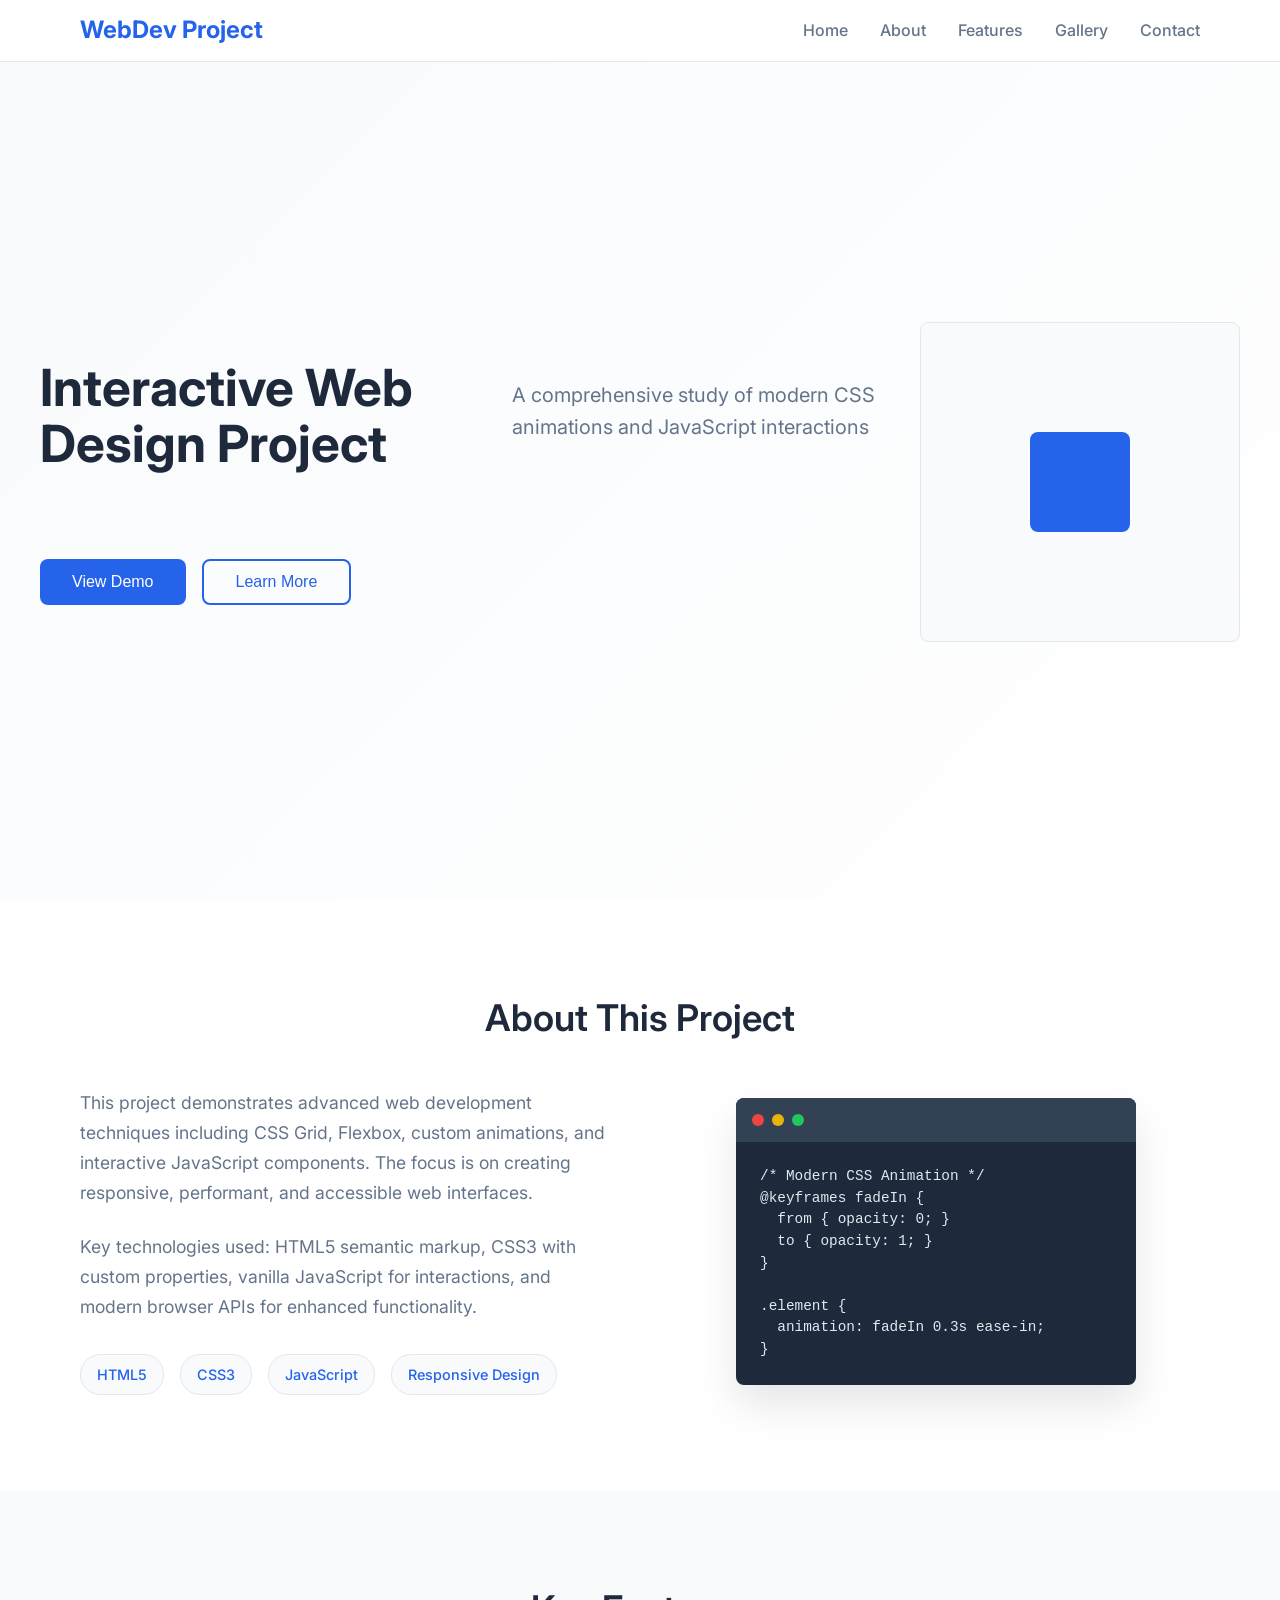
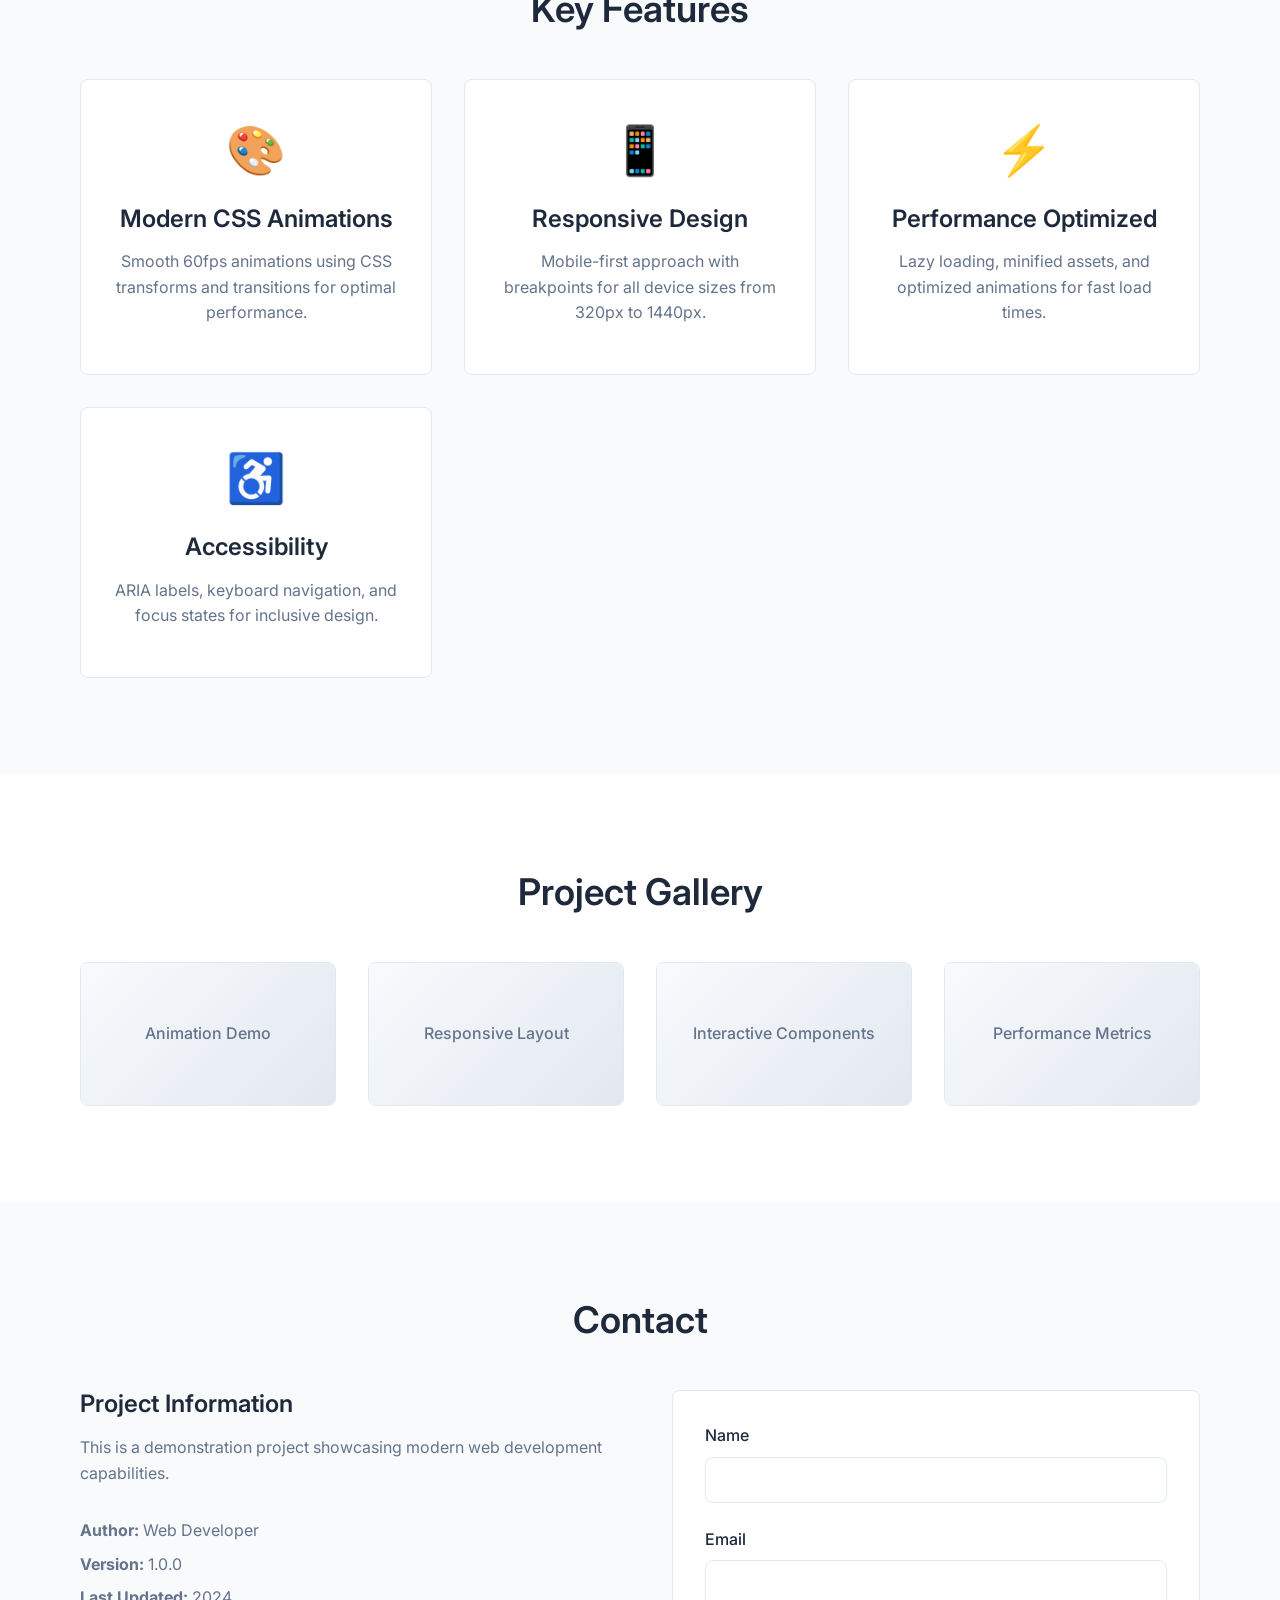
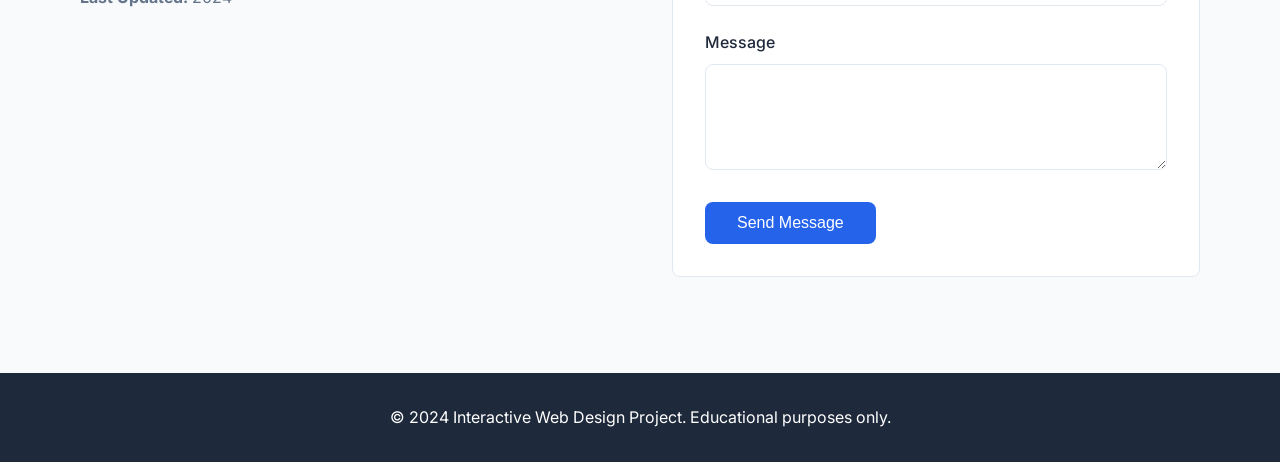
==== index.html @ 4b6735a3 "Initial commit - Love Website Generator with Fake Opening Page" ====
<!DOCTYPE html>
<html lang="en">
<head>
    <meta charset="UTF-8">
    <meta name="viewport" content="width=device-width, initial-scale=1.0">
    <title>Interactive Web Design Project</title>
    <meta name="description" content="A study of modern CSS animations and JavaScript interactions">
    <link rel="stylesheet" href="css/fake-style.css">
    <link rel="stylesheet" href="css/animations.css">
    <link rel="stylesheet" href="css/responsive.css">
    <link href="https://fonts.googleapis.com/css2?family=Inter:wght@300;400;500;600;700&display=swap" rel="stylesheet">
</head>
<body>
    <!-- Fake Opening Page -->
    <div id="fakePage" class="fake-page">
        <!-- Navigation -->
        <header class="header">
            <nav class="nav">
                <div class="nav-brand">
                    <h1>WebDev Project</h1>
                </div>
                <ul class="nav-menu">
                    <li><a href="#home" class="nav-link">Home</a></li>
                    <li><a href="#about" class="nav-link">About</a></li>
                    <li><a href="#features" class="nav-link">Features</a></li>
                    <li><a href="#gallery" class="nav-link">Gallery</a></li>
                    <li><a href="#contact" class="nav-link">Contact</a></li>
                </ul>
                <div class="nav-toggle">
                    <span></span>
                    <span></span>
                    <span></span>
                </div>
            </nav>
        </header>

        <!-- Hero Section -->
        <section id="home" class="hero">
            <div class="hero-content">
                <h1 class="hero-title">Interactive Web Design Project</h1>
                <p class="hero-subtitle">A comprehensive study of modern CSS animations and JavaScript interactions</p>
                <div class="hero-buttons">
                    <button class="btn btn-primary" id="secretTrigger">View Demo</button>
                    <button class="btn btn-secondary">Learn More</button>
                </div>
            </div>
            <div class="hero-visual">
                <div class="demo-box">
                    <div class="demo-element"></div>
                </div>
            </div>
        </section>

        <!-- About Section -->
        <section id="about" class="about">
            <div class="container">
                <h2 class="section-title">About This Project</h2>
                <div class="about-content">
                    <div class="about-text">
                        <p>This project demonstrates advanced web development techniques including CSS Grid, Flexbox, custom animations, and interactive JavaScript components. The focus is on creating responsive, performant, and accessible web interfaces.</p>
                        <p>Key technologies used: HTML5 semantic markup, CSS3 with custom properties, vanilla JavaScript for interactions, and modern browser APIs for enhanced functionality.</p>
                        <div class="tech-stack">
                            <span class="tech-tag">HTML5</span>
                            <span class="tech-tag">CSS3</span>
                            <span class="tech-tag">JavaScript</span>
                            <span class="tech-tag">Responsive Design</span>
                        </div>
                    </div>
                    <div class="about-visual">
                        <div class="code-preview">
                            <div class="code-header">
                                <span class="dot red"></span>
                                <span class="dot yellow"></span>
                                <span class="dot green"></span>
                            </div>
                            <div class="code-content">
                                <pre><code>/* Modern CSS Animation */
@keyframes fadeIn {
  from { opacity: 0; }
  to { opacity: 1; }
}

.element {
  animation: fadeIn 0.3s ease-in;
}</code></pre>
                            </div>
                        </div>
                    </div>
                </div>
            </div>
        </section>

        <!-- Features Section -->
        <section id="features" class="features">
            <div class="container">
                <h2 class="section-title">Key Features</h2>
                <div class="features-grid">
                    <div class="feature-card">
                        <div class="feature-icon">🎨</div>
                        <h3>Modern CSS Animations</h3>
                        <p>Smooth 60fps animations using CSS transforms and transitions for optimal performance.</p>
                    </div>
                    <div class="feature-card">
                        <div class="feature-icon">📱</div>
                        <h3>Responsive Design</h3>
                        <p>Mobile-first approach with breakpoints for all device sizes from 320px to 1440px.</p>
                    </div>
                    <div class="feature-card">
                        <div class="feature-icon">⚡</div>
                        <h3>Performance Optimized</h3>
                        <p>Lazy loading, minified assets, and optimized animations for fast load times.</p>
                    </div>
                    <div class="feature-card">
                        <div class="feature-icon">♿</div>
                        <h3>Accessibility</h3>
                        <p>ARIA labels, keyboard navigation, and focus states for inclusive design.</p>
                    </div>
                </div>
            </div>
        </section>

        <!-- Gallery Section -->
        <section id="gallery" class="gallery">
            <div class="container">
                <h2 class="section-title">Project Gallery</h2>
                <div class="gallery-grid">
                    <div class="gallery-item">
                        <div class="gallery-placeholder">Animation Demo</div>
                    </div>
                    <div class="gallery-item">
                        <div class="gallery-placeholder">Responsive Layout</div>
                    </div>
                    <div class="gallery-item">
                        <div class="gallery-placeholder">Interactive Components</div>
                    </div>
                    <div class="gallery-item">
                        <div class="gallery-placeholder">Performance Metrics</div>
                    </div>
                </div>
            </div>
        </section>

        <!-- Contact Section -->
        <section id="contact" class="contact">
            <div class="container">
                <h2 class="section-title">Contact</h2>
                <div class="contact-content">
                    <div class="contact-info">
                        <h3>Project Information</h3>
                        <p>This is a demonstration project showcasing modern web development capabilities.</p>
                        <div class="contact-details">
                            <p><strong>Author:</strong> Web Developer</p>
                            <p><strong>Version:</strong> 1.0.0</p>
                            <p><strong>Last Updated:</strong> 2024</p>
                        </div>
                    </div>
                    <div class="contact-form">
                        <form id="contactForm">
                            <div class="form-group">
                                <label for="name">Name</label>
                                <input type="text" id="name" name="name" required>
                            </div>
                            <div class="form-group">
                                <label for="email">Email</label>
                                <input type="email" id="email" name="email" required>
                            </div>
                            <div class="form-group">
                                <label for="message">Message</label>
                                <textarea id="message" name="message" rows="4" required></textarea>
                            </div>
                            <button type="submit" class="btn btn-primary">Send Message</button>
                        </form>
                    </div>
                </div>
            </div>
        </section>

        <!-- Footer -->
        <footer class="footer">
            <div class="container">
                <p>&copy; 2024 Interactive Web Design Project. Educational purposes only.</p>
            </div>
        </footer>
    </div>

    <!-- Real Love Website (Initially Hidden) -->
    <div id="lovePage" class="love-page hidden">
        <!-- Love content will be dynamically loaded here -->
        <div class="love-container">
            <div class="love-header">
                <h1 class="love-title">For My Love</h1>
                <p class="love-subtitle">You light up my world ✨</p>
            </div>
            
            <!-- Love Features Container -->
            <div id="loveFeatures">
                <!-- Content will be populated by JavaScript -->
            </div>
        </div>
    </div>

    <!-- Transition Overlay -->
    <div id="transitionOverlay" class="transition-overlay hidden">
        <div class="transition-content">
            <div class="heart-animation">❤️</div>
            <p class="transition-text">Loading something special...</p>
        </div>
    </div>

    <!-- Scripts -->
    <script src="js/config.js"></script>
    <script src="js/transition.js"></script>
    <script src="js/love-features.js"></script>
    <script src="js/performance.js"></script>
</body>
</html>
---- css/fake-style.css ----
/* Fake Opening Page Styles - Professional & Boring Aesthetic */

/* CSS Variables */
:root {
    --primary-color: #2563eb;
    --secondary-color: #64748b;
    --accent-color: #0ea5e9;
    --text-primary: #1e293b;
    --text-secondary: #64748b;
    --background: #ffffff;
    --surface: #f8fafc;
    --border: #e2e8f0;
    --shadow: rgba(0, 0, 0, 0.1);
    --font-family: 'Inter', -apple-system, BlinkMacSystemFont, sans-serif;
    --border-radius: 8px;
    --transition: all 0.3s ease;
}

/* Reset & Base Styles */
* {
    margin: 0;
    padding: 0;
    box-sizing: border-box;
}

body {
    font-family: var(--font-family);
    line-height: 1.6;
    color: var(--text-primary);
    background: var(--background);
    overflow-x: hidden;
}

.container {
    max-width: 1200px;
    margin: 0 auto;
    padding: 0 20px;
}

/* Typography */
h1, h2, h3, h4, h5, h6 {
    font-weight: 600;
    line-height: 1.2;
    margin-bottom: 1rem;
}

h1 { font-size: 2.5rem; }
h2 { font-size: 2rem; }
h3 { font-size: 1.5rem; }
h4 { font-size: 1.25rem; }

p {
    margin-bottom: 1rem;
    color: var(--text-secondary);
}

/* Header & Navigation */
.header {
    background: var(--background);
    border-bottom: 1px solid var(--border);
    position: fixed;
    top: 0;
    left: 0;
    right: 0;
    z-index: 1000;
    backdrop-filter: blur(10px);
    background: rgba(255, 255, 255, 0.95);
}

.nav {
    display: flex;
    justify-content: space-between;
    align-items: center;
    padding: 1rem 2rem;
    max-width: 1200px;
    margin: 0 auto;
}

.nav-brand h1 {
    font-size: 1.5rem;
    font-weight: 700;
    color: var(--primary-color);
    margin: 0;
}

.nav-menu {
    display: flex;
    list-style: none;
    gap: 2rem;
}

.nav-link {
    text-decoration: none;
    color: var(--text-secondary);
    font-weight: 500;
    transition: var(--transition);
    position: relative;
}

.nav-link:hover {
    color: var(--primary-color);
}

.nav-link::after {
    content: '';
    position: absolute;
    bottom: -5px;
    left: 0;
    width: 0;
    height: 2px;
    background: var(--primary-color);
    transition: width 0.3s ease;
}

.nav-link:hover::after {
    width: 100%;
}

.nav-toggle {
    display: none;
    flex-direction: column;
    cursor: pointer;
}

.nav-toggle span {
    width: 25px;
    height: 3px;
    background: var(--text-primary);
    margin: 3px 0;
    transition: 0.3s;
}

/* Hero Section */
.hero {
    padding: 8rem 2rem 4rem;
    background: linear-gradient(135deg, var(--surface) 0%, var(--background) 100%);
    min-height: 100vh;
    display: flex;
    align-items: center;
}

.hero-content {
    max-width: 1200px;
    margin: 0 auto;
    display: grid;
    grid-template-columns: 1fr 1fr;
    gap: 4rem;
    align-items: center;
}

.hero-title {
    font-size: 3.5rem;
    font-weight: 700;
    color: var(--text-primary);
    margin-bottom: 1.5rem;
    line-height: 1.1;
}

.hero-subtitle {
    font-size: 1.25rem;
    color: var(--text-secondary);
    margin-bottom: 2rem;
    line-height: 1.6;
}

.hero-buttons {
    display: flex;
    gap: 1rem;
    flex-wrap: wrap;
}

.btn {
    padding: 0.75rem 2rem;
    border: none;
    border-radius: var(--border-radius);
    font-size: 1rem;
    font-weight: 500;
    cursor: pointer;
    transition: var(--transition);
    text-decoration: none;
    display: inline-block;
    text-align: center;
}

.btn-primary {
    background: var(--primary-color);
    color: white;
}

.btn-primary:hover {
    background: #1d4ed8;
    transform: translateY(-2px);
    box-shadow: 0 10px 20px var(--shadow);
}

.btn-secondary {
    background: transparent;
    color: var(--primary-color);
    border: 2px solid var(--primary-color);
}

.btn-secondary:hover {
    background: var(--primary-color);
    color: white;
}

.hero-visual {
    display: flex;
    justify-content: center;
    align-items: center;
}

.demo-box {
    width: 300px;
    height: 300px;
    background: var(--surface);
    border-radius: var(--border-radius);
    border: 1px solid var(--border);
    display: flex;
    align-items: center;
    justify-content: center;
    position: relative;
    overflow: hidden;
}

.demo-element {
    width: 100px;
    height: 100px;
    background: var(--primary-color);
    border-radius: var(--border-radius);
    animation: demoFloat 3s ease-in-out infinite;
}

@keyframes demoFloat {
    0%, 100% { transform: translateY(0px); }
    50% { transform: translateY(-20px); }
}

/* About Section */
.about {
    padding: 6rem 2rem;
    background: var(--background);
}

.section-title {
    text-align: center;
    font-size: 2.5rem;
    margin-bottom: 3rem;
    color: var(--text-primary);
}

.about-content {
    display: grid;
    grid-template-columns: 1fr 1fr;
    gap: 4rem;
    align-items: center;
    max-width: 1200px;
    margin: 0 auto;
}

.about-text p {
    margin-bottom: 1.5rem;
    font-size: 1.1rem;
    line-height: 1.7;
}

.tech-stack {
    display: flex;
    flex-wrap: wrap;
    gap: 1rem;
    margin-top: 2rem;
}

.tech-tag {
    background: var(--surface);
    color: var(--primary-color);
    padding: 0.5rem 1rem;
    border-radius: 20px;
    font-size: 0.9rem;
    font-weight: 500;
    border: 1px solid var(--border);
}

.about-visual {
    display: flex;
    justify-content: center;
}

.code-preview {
    width: 100%;
    max-width: 400px;
    background: #1e293b;
    border-radius: var(--border-radius);
    overflow: hidden;
    box-shadow: 0 20px 40px var(--shadow);
}

.code-header {
    display: flex;
    gap: 0.5rem;
    padding: 1rem;
    background: #334155;
}

.dot {
    width: 12px;
    height: 12px;
    border-radius: 50%;
}

.red { background: #ef4444; }
.yellow { background: #eab308; }
.green { background: #22c55e; }

.code-content {
    padding: 1.5rem;
}

.code-content pre {
    color: #e2e8f0;
    font-family: 'Courier New', monospace;
    font-size: 0.9rem;
    line-height: 1.5;
    overflow-x: auto;
}

/* Features Section */
.features {
    padding: 6rem 2rem;
    background: var(--surface);
}

.features-grid {
    display: grid;
    grid-template-columns: repeat(auto-fit, minmax(280px, 1fr));
    gap: 2rem;
    max-width: 1200px;
    margin: 0 auto;
}

.feature-card {
    background: var(--background);
    padding: 2rem;
    border-radius: var(--border-radius);
    text-align: center;
    transition: var(--transition);
    border: 1px solid var(--border);
}

.feature-card:hover {
    transform: translateY(-5px);
    box-shadow: 0 20px 40px var(--shadow);
}

.feature-icon {
    font-size: 3rem;
    margin-bottom: 1rem;
    display: block;
}

.feature-card h3 {
    color: var(--text-primary);
    margin-bottom: 1rem;
}

.feature-card p {
    color: var(--text-secondary);
    line-height: 1.6;
}

/* Gallery Section */
.gallery {
    padding: 6rem 2rem;
    background: var(--background);
}

.gallery-grid {
    display: grid;
    grid-template-columns: repeat(auto-fit, minmax(250px, 1fr));
    gap: 2rem;
    max-width: 1200px;
    margin: 0 auto;
}

.gallery-item {
    aspect-ratio: 16/9;
    background: var(--surface);
    border-radius: var(--border-radius);
    overflow: hidden;
    border: 1px solid var(--border);
    transition: var(--transition);
}

.gallery-item:hover {
    transform: scale(1.05);
    box-shadow: 0 20px 40px var(--shadow);
}

.gallery-placeholder {
    width: 100%;
    height: 100%;
    display: flex;
    align-items: center;
    justify-content: center;
    background: linear-gradient(135deg, var(--surface) 0%, var(--border) 100%);
    color: var(--text-secondary);
    font-weight: 500;
}

/* Contact Section */
.contact {
    padding: 6rem 2rem;
    background: var(--surface);
}

.contact-content {
    display: grid;
    grid-template-columns: 1fr 1fr;
    gap: 4rem;
    max-width: 1200px;
    margin: 0 auto;
}

.contact-info h3 {
    color: var(--text-primary);
    margin-bottom: 1rem;
}

.contact-details {
    margin-top: 2rem;
}

.contact-details p {
    margin-bottom: 0.5rem;
}

.contact-form {
    background: var(--background);
    padding: 2rem;
    border-radius: var(--border-radius);
    border: 1px solid var(--border);
}

.form-group {
    margin-bottom: 1.5rem;
}

.form-group label {
    display: block;
    margin-bottom: 0.5rem;
    color: var(--text-primary);
    font-weight: 500;
}

.form-group input,
.form-group textarea {
    width: 100%;
    padding: 0.75rem;
    border: 1px solid var(--border);
    border-radius: var(--border-radius);
    font-family: var(--font-family);
    font-size: 1rem;
    transition: var(--transition);
}

.form-group input:focus,
.form-group textarea:focus {
    outline: none;
    border-color: var(--primary-color);
    box-shadow: 0 0 0 3px rgba(37, 99, 235, 0.1);
}

/* Footer */
.footer {
    background: var(--text-primary);
    color: var(--background);
    padding: 2rem;
    text-align: center;
}

.footer p {
    color: var(--background);
    margin: 0;
}

/* Hidden Elements */
.hidden {
    display: none !important;
}

/* Love Page (Initially Hidden) */
.love-page {
    position: fixed;
    top: 0;
    left: 0;
    width: 100%;
    height: 100%;
    background: linear-gradient(135deg, #ff6b9d 0%, #feca57 100%);
    z-index: 2000;
    overflow-y: auto;
}

.love-container {
    padding: 2rem;
    max-width: 1200px;
    margin: 0 auto;
}

.love-header {
    text-align: center;
    margin-bottom: 3rem;
}

.love-title {
    font-size: 3rem;
    color: white;
    margin-bottom: 1rem;
    font-family: 'Great Vibes', cursive;
}

.love-subtitle {
    font-size: 1.5rem;
    color: rgba(255, 255, 255, 0.9);
}

/* Transition Overlay */
.transition-overlay {
    position: fixed;
    top: 0;
    left: 0;
    width: 100%;
    height: 100%;
    background: rgba(0, 0, 0, 0.9);
    z-index: 3000;
    display: flex;
    align-items: center;
    justify-content: center;
}

.transition-content {
    text-align: center;
    color: white;
}

.heart-animation {
    font-size: 4rem;
    margin-bottom: 1rem;
    animation: heartbeat 1s ease-in-out infinite;
}

@keyframes heartbeat {
    0%, 100% { transform: scale(1); }
    50% { transform: scale(1.2); }
}

.transition-text {
    font-size: 1.2rem;
    opacity: 0.8;
}
---- css/animations.css ----
/* Animations for Love Website Generator */

/* Heart Animations */
@keyframes floatUp {
    0% {
        transform: translateY(100vh) rotate(0deg);
        opacity: 0;
    }
    10% {
        opacity: 1;
    }
    90% {
        opacity: 1;
    }
    100% {
        transform: translateY(-100vh) rotate(360deg);
        opacity: 0;
    }
}

@keyframes heartbeat {
    0%, 100% { transform: scale(1); }
    25% { transform: scale(1.1); }
    45% { transform: scale(0.9); }
    65% { transform: scale(1.05); }
    85% { transform: scale(0.95); }
}

@keyframes pulse {
    0%, 100% { transform: scale(1); opacity: 1; }
    50% { transform: scale(1.05); opacity: 0.8; }
}

@keyframes heartBurst {
    0% {
        transform: translate(-50%, -50%) scale(0);
        opacity: 1;
    }
    50% {
        transform: translate(-50%, -50%) scale(1.5);
        opacity: 0.8;
    }
    100% {
        transform: translate(-50%, -50%) scale(2);
        opacity: 0;
    }
}

/* Sparkle Animations */
@keyframes sparkle {
    0%, 100% {
        transform: scale(0) rotate(0deg);
        opacity: 0;
    }
    50% {
        transform: scale(1) rotate(180deg);
        opacity: 1;
    }
}

@keyframes twinkle {
    0%, 100% { opacity: 0; }
    50% { opacity: 1; }
}

/* Transition Animations */
@keyframes fadeIn {
    from { opacity: 0; }
    to { opacity: 1; }
}

@keyframes fadeOut {
    from { opacity: 1; }
    to { opacity: 0; }
}

@keyframes slideInUp {
    from {
        transform: translateY(100px);
        opacity: 0;
    }
    to {
        transform: translateY(0);
        opacity: 1;
    }
}

@keyframes slideInDown {
    from {
        transform: translateY(-100px);
        opacity: 0;
    }
    to {
        transform: translateY(0);
        opacity: 1;
    }
}

@keyframes slideInLeft {
    from {
        transform: translateX(-100px);
        opacity: 0;
    }
    to {
        transform: translateX(0);
        opacity: 1;
    }
}

@keyframes slideInRight {
    from {
        transform: translateX(100px);
        opacity: 0;
    }
    to {
        transform: translateX(0);
        opacity: 1;
    }
}

@keyframes scaleIn {
    from {
        transform: scale(0);
        opacity: 0;
    }
    to {
        transform: scale(1);
        opacity: 1;
    }
}

@keyframes bounce {
    0%, 20%, 53%, 80%, 100% {
        transform: translateY(0);
    }
    40%, 43% {
        transform: translateY(-30px);
    }
    70% {
        transform: translateY(-15px);
    }
    90% {
        transform: translateY(-4px);
    }
}

@keyframes shake {
    0%, 100% { transform: translateX(0); }
    10%, 30%, 50%, 70%, 90% { transform: translateX(-10px); }
    20%, 40%, 60%, 80% { transform: translateX(10px); }
}

@keyframes rotate {
    from { transform: rotate(0deg); }
    to { transform: rotate(360deg); }
}

@keyframes wiggle {
    0%, 7% { transform: rotateZ(0); }
    15% { transform: rotateZ(-15deg); }
    20% { transform: rotateZ(10deg); }
    25% { transform: rotateZ(-10deg); }
    30% { transform: rotateZ(6deg); }
    35% { transform: rotateZ(-4deg); }
    40%, 100% { transform: rotateZ(0); }
}

/* Background Gradient Animation */
@keyframes gradientShift {
    0% { background-position: 0% 50%; }
    50% { background-position: 100% 50%; }
    100% { background-position: 0% 50%; }
}

/* Text Animations */
@keyframes typewriter {
    from { width: 0; }
    to { width: 100%; }
}

@keyframes blink {
    50% { border-color: transparent; }
}

@keyframes glow {
    0%, 100% { text-shadow: 0 0 10px rgba(255, 255, 255, 0.8); }
    50% { text-shadow: 0 0 20px rgba(255, 255, 255, 1), 0 0 30px rgba(255, 255, 255, 0.8); }
}

/* Loading Animations */
@keyframes spin {
    from { transform: rotate(0deg); }
    to { transform: rotate(360deg); }
}

@keyframes pulse {
    0%, 100% { transform: scale(1); opacity: 1; }
    50% { transform: scale(1.1); opacity: 0.7; }
}

/* Particle Animations */
@keyframes particleFloat {
    0% {
        transform: translateY(100vh) translateX(0) scale(0);
        opacity: 0;
    }
    10% {
        opacity: 1;
        transform: translateY(90vh) translateX(10px) scale(1);
    }
    90% {
        opacity: 1;
        transform: translateY(10vh) translateX(-10px) scale(1);
    }
    100% {
        transform: translateY(0) translateX(0) scale(0);
        opacity: 0;
    }
}

/* Love Meter Animation */
@keyframes loveMeterFill {
    from { width: 0%; }
    to { width: 100%; }
}

@keyframes loveMeterGlow {
    0%, 100% { box-shadow: 0 0 5px rgba(255, 255, 255, 0.5); }
    50% { box-shadow: 0 0 20px rgba(255, 255, 255, 1), 0 0 30px rgba(255, 255, 255, 0.8); }
}

/* Memory Card Animations */
@keyframes cardFlip {
    0% { transform: rotateY(0); }
    100% { transform: rotateY(180deg); }
}

@keyframes cardHover {
    0% { transform: translateY(0) scale(1); }
    100% { transform: translateY(-10px) scale(1.05); }
}

/* Button Animations */
@keyframes buttonPress {
    0% { transform: scale(1); }
    50% { transform: scale(0.95); }
    100% { transform: scale(1); }
}

@keyframes buttonShine {
    0% { background-position: -200% center; }
    100% { background-position: 200% center; }
}

/* Countdown Animation */
@keyframes countdownPulse {
    0%, 100% { transform: scale(1); }
    50% { transform: scale(1.1); }
}

/* Photo Carousel Animations */
@keyframes slideIn {
    from { transform: translateX(100%); }
    to { transform: translateX(0); }
}

@keyframes slideOut {
    from { transform: translateX(0); }
    to { transform: translateX(-100%); }
}

/* Utility Animation Classes */
.animate-fade-in { animation: fadeIn 0.5s ease-in-out; }
.animate-fade-out { animation: fadeOut 0.5s ease-in-out; }
.animate-slide-in-up { animation: slideInUp 0.6s ease-out; }
.animate-slide-in-down { animation: slideInDown 0.6s ease-out; }
.animate-slide-in-left { animation: slideInLeft 0.6s ease-out; }
.animate-slide-in-right { animation: slideInRight 0.6s ease-out; }
.animate-scale-in { animation: scaleIn 0.5s ease-out; }
.animate-bounce { animation: bounce 1s ease-in-out; }
.animate-shake { animation: shake 0.5s ease-in-out; }
.animate-rotate { animation: rotate 2s linear infinite; }
.animate-wiggle { animation: wiggle 0.5s ease-in-out; }
.animate-pulse { animation: pulse 2s ease-in-out infinite; }
.animate-heartbeat { animation: heartbeat 1.5s ease-in-out infinite; }

/* Delay Classes */
.animate-delay-1 { animation-delay: 0.1s; }
.animate-delay-2 { animation-delay: 0.2s; }
.animate-delay-3 { animation-delay: 0.3s; }
.animate-delay-4 { animation-delay: 0.4s; }
.animate-delay-5 { animation-delay: 0.5s; }

/* Duration Classes */
.animate-duration-fast { animation-duration: 0.3s; }
.animate-duration-normal { animation-duration: 0.5s; }
.animate-duration-slow { animation-duration: 1s; }

/* Floating Heart Element */
.floating-heart {
    position: fixed;
    color: rgba(255, 255, 255, 0.8);
    font-size: 20px;
    z-index: 1000;
    pointer-events: none;
    animation: floatUp 6s linear infinite;
}

.floating-heart:nth-child(odd) {
    animation-duration: 8s;
    font-size: 16px;
}

.floating-heart:nth-child(even) {
    animation-duration: 10s;
    font-size: 24px;
}

/* Sparkle Element */
.sparkle {
    position: fixed;
    width: 4px;
    height: 4px;
    background: white;
    border-radius: 50%;
    z-index: 999;
    pointer-events: none;
    animation: sparkle 2s ease-in-out infinite;
}

/* Heart Burst Effect */
.heart-burst {
    position: fixed;
    color: #ff6b9d;
    font-size: 30px;
    z-index: 2000;
    pointer-events: none;
    animation: heartBurst 1s ease-out forwards;
}

/* Transition Effects */
.page-transition {
    position: fixed;
    top: 0;
    left: 0;
    width: 100%;
    height: 100%;
    background: linear-gradient(45deg, #ff6b9d, #feca57, #48dbfb, #ff9ff3);
    background-size: 400% 400%;
    z-index: 9999;
    animation: gradientShift 2s ease-in-out;
}

/* Loading Spinner */
.loading-spinner {
    width: 40px;
    height: 40px;
    border: 4px solid rgba(255, 255, 255, 0.3);
    border-top: 4px solid white;
    border-radius: 50%;
    animation: spin 1s linear infinite;
}

/* Performance Optimizations */
.will-change-transform {
    will-change: transform;
}

.will-change-opacity {
    will-change: opacity;
}

.gpu-accelerated {
    transform: translateZ(0);
    backface-visibility: hidden;
    perspective: 1000px;
}

/* Reduced Motion Support */
@media (prefers-reduced-motion: reduce) {
    *,
    *::before,
    *::after {
        animation-duration: 0.01ms !important;
        animation-iteration-count: 1 !important;
        transition-duration: 0.01ms !important;
    }
}
---- css/responsive.css ----
/* Responsive Design for Love Website Generator */

/* CSS Variables for Breakpoints */
:root {
    --mobile: 320px;
    --tablet: 768px;
    --desktop: 1024px;
    --large: 1440px;
}

/* Mobile First Approach - Base styles are mobile */

/* Small Mobile (320px - 479px) */
@media (max-width: 479px) {
    .container {
        padding: 0 15px;
    }
    
    /* Navigation */
    .nav {
        padding: 1rem 15px;
    }
    
    .nav-menu {
        position: fixed;
        top: 70px;
        left: -100%;
        width: 100%;
        height: calc(100vh - 70px);
        background: rgba(255, 255, 255, 0.98);
        flex-direction: column;
        justify-content: flex-start;
        align-items: center;
        padding-top: 2rem;
        transition: left 0.3s ease;
        gap: 1.5rem;
    }
    
    .nav-menu.active {
        left: 0;
    }
    
    .nav-toggle {
        display: flex;
    }
    
    .nav-toggle.active span:nth-child(1) {
        transform: rotate(-45deg) translate(-5px, 6px);
    }
    
    .nav-toggle.active span:nth-child(2) {
        opacity: 0;
    }
    
    .nav-toggle.active span:nth-child(3) {
        transform: rotate(45deg) translate(-5px, -6px);
    }
    
    /* Hero Section */
    .hero {
        padding: 6rem 15px 3rem;
        min-height: auto;
    }
    
    .hero-content {
        grid-template-columns: 1fr;
        gap: 2rem;
        text-align: center;
    }
    
    .hero-title {
        font-size: 2rem;
        line-height: 1.2;
    }
    
    .hero-subtitle {
        font-size: 1rem;
    }
    
    .hero-buttons {
        justify-content: center;
    }
    
    .btn {
        padding: 0.75rem 1.5rem;
        font-size: 0.9rem;
    }
    
    .demo-box {
        width: 200px;
        height: 200px;
    }
    
    /* About Section */
    .about {
        padding: 4rem 15px;
    }
    
    .section-title {
        font-size: 1.8rem;
        margin-bottom: 2rem;
    }
    
    .about-content {
        grid-template-columns: 1fr;
        gap: 2rem;
    }
    
    .about-text p {
        font-size: 1rem;
    }
    
    .tech-stack {
        gap: 0.5rem;
    }
    
    .tech-tag {
        font-size: 0.8rem;
        padding: 0.4rem 0.8rem;
    }
    
    .code-preview {
        max-width: 100%;
    }
    
    /* Features Section */
    .features {
        padding: 4rem 15px;
    }
    
    .features-grid {
        grid-template-columns: 1fr;
        gap: 1.5rem;
    }
    
    .feature-card {
        padding: 1.5rem;
    }
    
    .feature-icon {
        font-size: 2rem;
    }
    
    /* Gallery Section */
    .gallery {
        padding: 4rem 15px;
    }
    
    .gallery-grid {
        grid-template-columns: 1fr;
        gap: 1rem;
    }
    
    /* Contact Section */
    .contact {
        padding: 4rem 15px;
    }
    
    .contact-content {
        grid-template-columns: 1fr;
        gap: 2rem;
    }
    
    .contact-form {
        padding: 1.5rem;
    }
    
    /* Love Page */
    .love-container {
        padding: 1rem;
    }
    
    .love-title {
        font-size: 2rem;
    }
    
    .love-subtitle {
        font-size: 1.2rem;
    }
}

/* Mobile (480px - 767px) */
@media (min-width: 480px) and (max-width: 767px) {
    .container {
        padding: 0 20px;
    }
    
    .nav {
        padding: 1rem 20px;
    }
    
    .hero {
        padding: 7rem 20px 3rem;
    }
    
    .hero-title {
        font-size: 2.5rem;
    }
    
    .hero-subtitle {
        font-size: 1.1rem;
    }
    
    .demo-box {
        width: 250px;
        height: 250px;
    }
    
    .about {
        padding: 5rem 20px;
    }
    
    .section-title {
        font-size: 2rem;
    }
    
    .features {
        padding: 5rem 20px;
    }
    
    .features-grid {
        grid-template-columns: repeat(2, 1fr);
        gap: 1.5rem;
    }
    
    .gallery {
        padding: 5rem 20px;
    }
    
    .gallery-grid {
        grid-template-columns: repeat(2, 1fr);
    }
    
    .contact {
        padding: 5rem 20px;
    }
    
    .love-container {
        padding: 1.5rem;
    }
    
    .love-title {
        font-size: 2.5rem;
    }
}

/* Tablet (768px - 1023px) */
@media (min-width: 768px) and (max-width: 1023px) {
    .container {
        padding: 0 30px;
    }
    
    .nav {
        padding: 1rem 30px;
    }
    
    .hero {
        padding: 8rem 30px 4rem;
    }
    
    .hero-content {
        gap: 3rem;
    }
    
    .hero-title {
        font-size: 3rem;
    }
    
    .hero-subtitle {
        font-size: 1.2rem;
    }
    
    .demo-box {
        width: 280px;
        height: 280px;
    }
    
    .about {
        padding: 6rem 30px;
    }
    
    .section-title {
        font-size: 2.2rem;
    }
    
    .about-content {
        gap: 3rem;
    }
    
    .features {
        padding: 6rem 30px;
    }
    
    .features-grid {
        grid-template-columns: repeat(2, 1fr);
        gap: 2rem;
    }
    
    .gallery {
        padding: 6rem 30px;
    }
    
    .gallery-grid {
        grid-template-columns: repeat(3, 1fr);
    }
    
    .contact {
        padding: 6rem 30px;
    }
    
    .contact-content {
        gap: 3rem;
    }
    
    .love-container {
        padding: 2rem;
    }
    
    .love-title {
        font-size: 2.8rem;
    }
}

/* Desktop (1024px - 1439px) */
@media (min-width: 1024px) and (max-width: 1439px) {
    .container {
        padding: 0 40px;
    }
    
    .nav {
        padding: 1rem 40px;
    }
    
    .hero {
        padding: 8rem 40px 4rem;
    }
    
    .hero-title {
        font-size: 3.2rem;
    }
    
    .demo-box {
        width: 320px;
        height: 320px;
    }
    
    .about {
        padding: 6rem 40px;
    }
    
    .section-title {
        font-size: 2.3rem;
    }
    
    .features {
        padding: 6rem 40px;
    }
    
    .features-grid {
        grid-template-columns: repeat(3, 1fr);
    }
    
    .gallery {
        padding: 6rem 40px;
    }
    
    .gallery-grid {
        grid-template-columns: repeat(4, 1fr);
    }
    
    .contact {
        padding: 6rem 40px;
    }
    
    .love-container {
        padding: 2rem;
    }
    
    .love-title {
        font-size: 3rem;
    }
}

/* Large Desktop (1440px+) */
@media (min-width: 1440px) {
    .container {
        padding: 0 60px;
    }
    
    .nav {
        padding: 1rem 60px;
    }
    
    .hero {
        padding: 10rem 60px 5rem;
    }
    
    .hero-title {
        font-size: 4rem;
    }
    
    .hero-subtitle {
        font-size: 1.4rem;
    }
    
    .demo-box {
        width: 350px;
        height: 350px;
    }
    
    .about {
        padding: 8rem 60px;
    }
    
    .section-title {
        font-size: 2.5rem;
    }
    
    .features {
        padding: 8rem 60px;
    }
    
    .features-grid {
        grid-template-columns: repeat(4, 1fr);
        gap: 2rem;
    }
    
    .gallery {
        padding: 8rem 60px;
    }
    
    .gallery-grid {
        grid-template-columns: repeat(4, 1fr);
    }
    
    .contact {
        padding: 8rem 60px;
    }
    
    .love-container {
        padding: 3rem;
    }
    
    .love-title {
        font-size: 3.5rem;
    }
}

/* Touch Device Optimizations */
@media (hover: none) and (pointer: coarse) {
    .btn {
        min-height: 44px;
        min-width: 44px;
    }
    
    .nav-link {
        padding: 0.75rem 1rem;
    }
    
    .feature-card {
        padding: 1.5rem;
    }
    
    .gallery-item {
        min-height: 200px;
    }
    
    /* Remove hover effects on touch devices */
    .btn:hover,
    .nav-link:hover,
    .feature-card:hover,
    .gallery-item:hover {
        transform: none;
    }
    
    /* Add active states for touch feedback */
    .btn:active,
    .nav-link:active {
        transform: scale(0.95);
        opacity: 0.8;
    }
}

/* High DPI/Retina Displays */
@media (-webkit-min-device-pixel-ratio: 2), (min-resolution: 192dpi) {
    .demo-element {
        border: 0.5px solid var(--border);
    }
    
    .feature-card {
        border-width: 0.5px;
    }
    
    .gallery-item {
        border-width: 0.5px;
    }
}

/* Landscape Orientation Adjustments */
@media (max-height: 600px) and (orientation: landscape) {
    .hero {
        min-height: auto;
        padding: 5rem 20px 2rem;
    }
    
    .hero-content {
        grid-template-columns: 1fr 1fr;
        gap: 2rem;
    }
    
    .hero-title {
        font-size: 2rem;
    }
    
    .demo-box {
        width: 200px;
        height: 200px;
    }
    
    .love-title {
        font-size: 2rem;
    }
}

/* Print Styles */
@media print {
    .nav,
    .hero-buttons,
    .floating-heart,
    .sparkle,
    .transition-overlay {
        display: none !important;
    }
    
    body {
        font-size: 12pt;
        line-height: 1.4;
    }
    
    .hero {
        padding: 2rem 0;
        background: none;
    }
    
    .section-title {
        font-size: 18pt;
        margin-bottom: 1rem;
    }
    
    .feature-card,
    .gallery-item {
        break-inside: avoid;
        border: 1pt solid #ccc;
        margin-bottom: 1rem;
    }
}

/* Accessibility - Reduced Motion */
@media (prefers-reduced-motion: reduce) {
    .floating-heart,
    .sparkle,
    .heart-burst {
        animation: none;
    }
    
    .btn,
    .nav-link,
    .feature-card,
    .gallery-item {
        transition: none;
    }
}

/* Dark Mode Support (Optional Enhancement) */
@media (prefers-color-scheme: dark) {
    /* This would require additional CSS variables for dark mode */
    /* Implementation depends on whether you want dark mode support */
}

/* Performance Optimizations for Mobile */
@media (max-width: 767px) {
    .floating-heart,
    .sparkle {
        display: none; /* Disable particles on low-end mobile */
    }
    
    .demo-element {
        animation: none; /* Disable demo animation on mobile */
    }
    
    .hero-visual {
        display: none; /* Hide visual element on very small screens */
    }
    
    .hero-content {
        grid-template-columns: 1fr;
        text-align: center;
    }
}
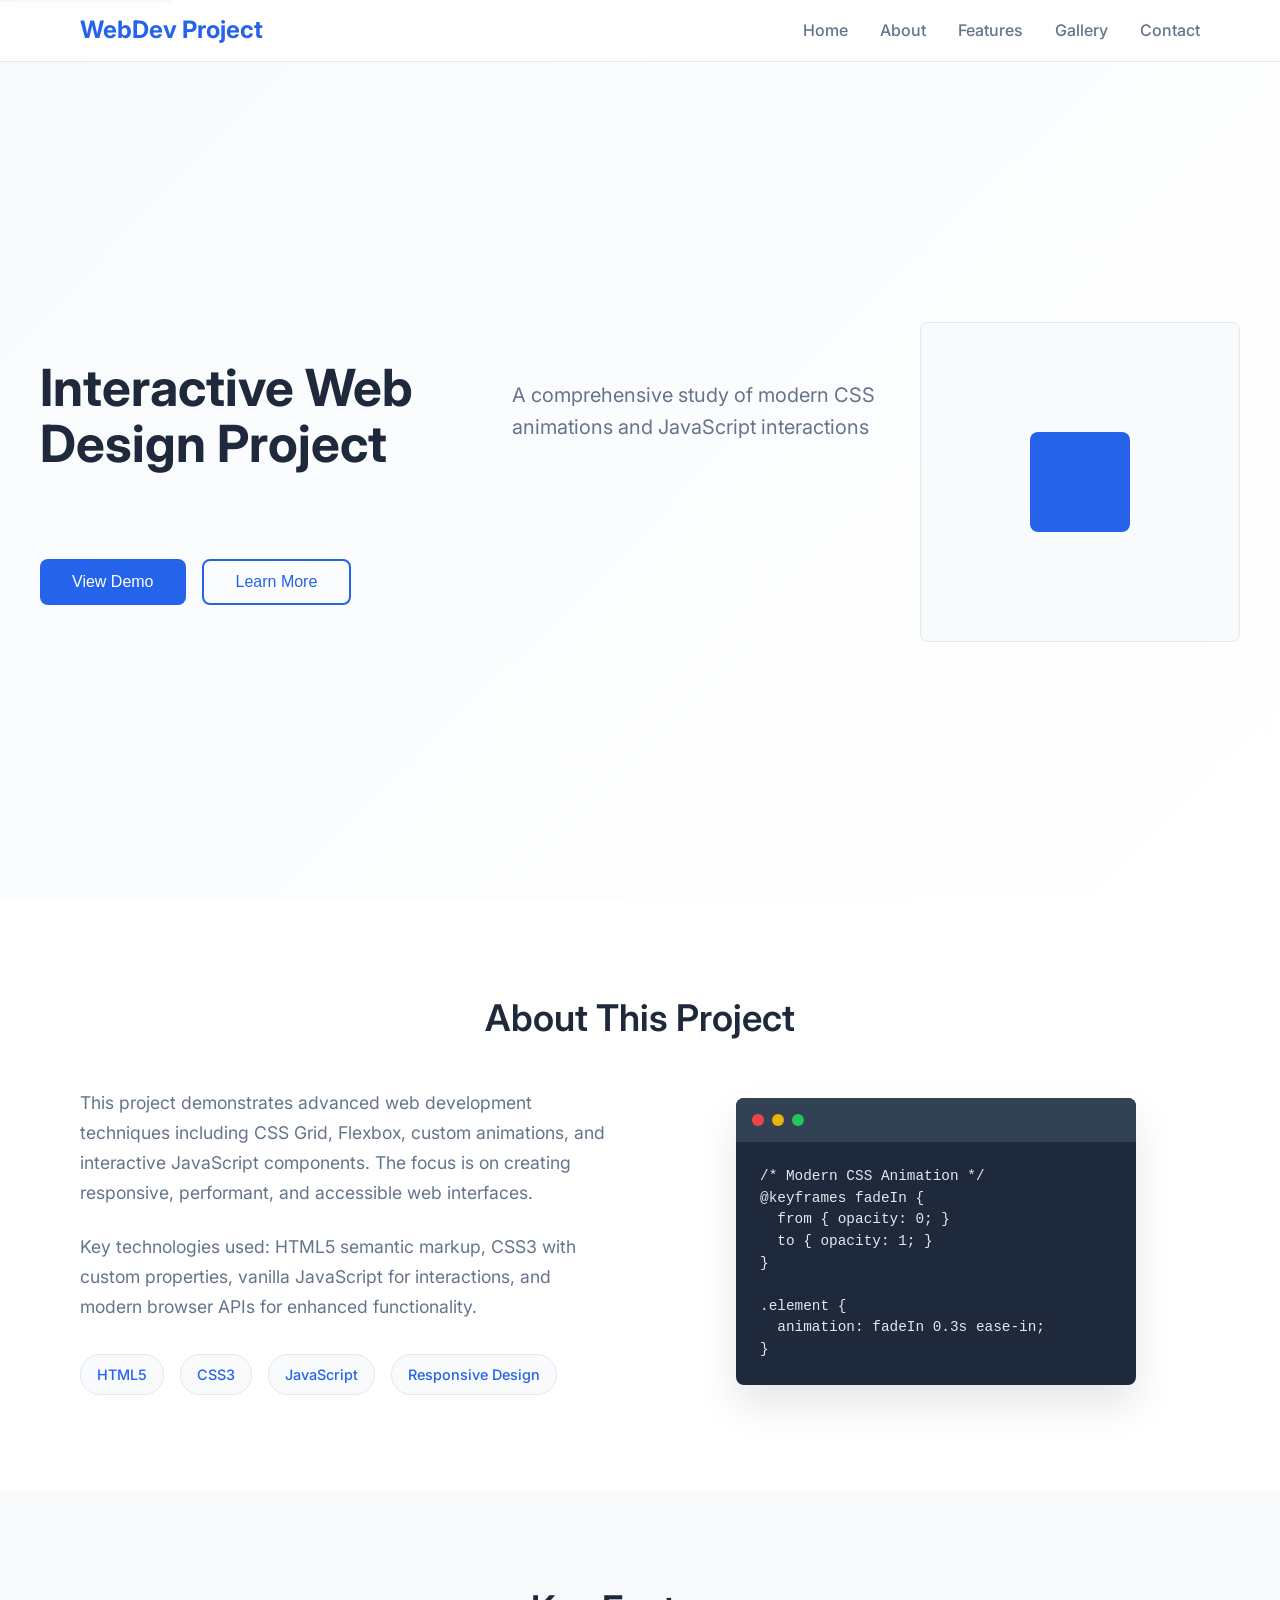
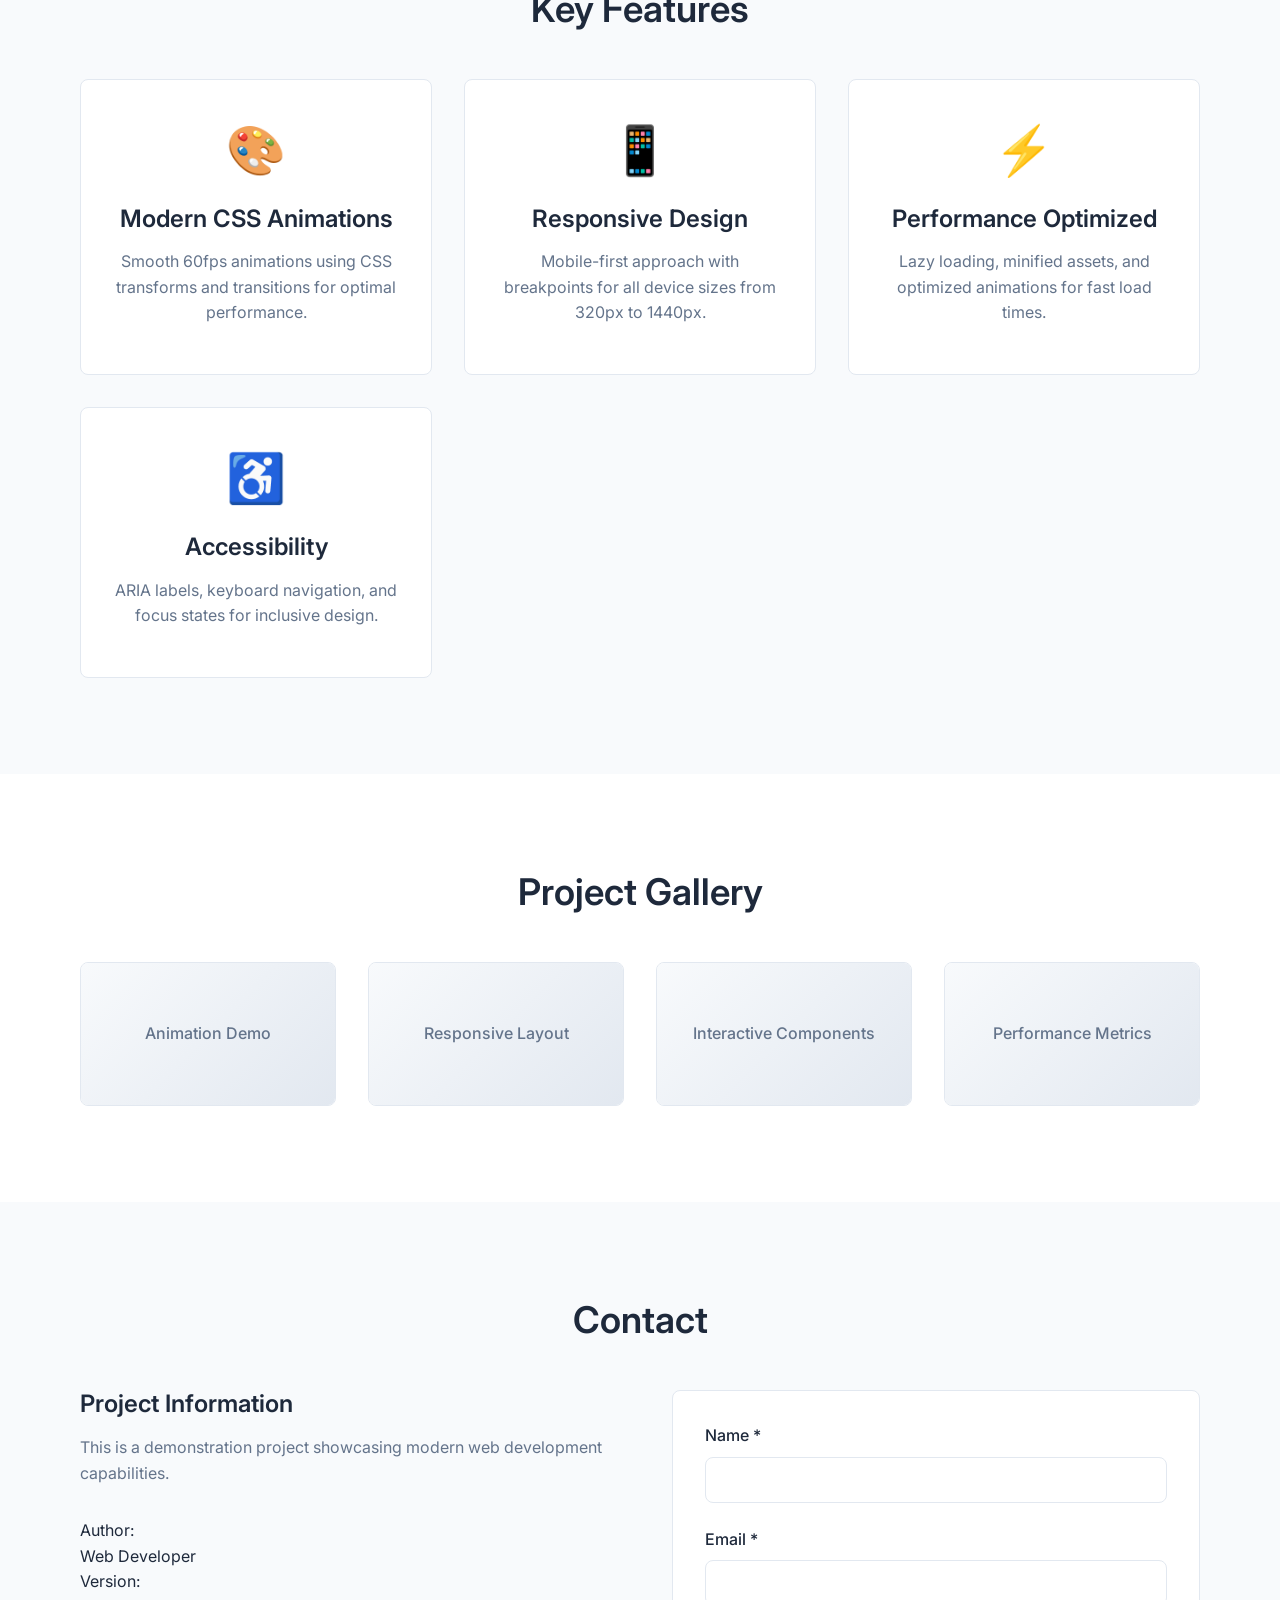
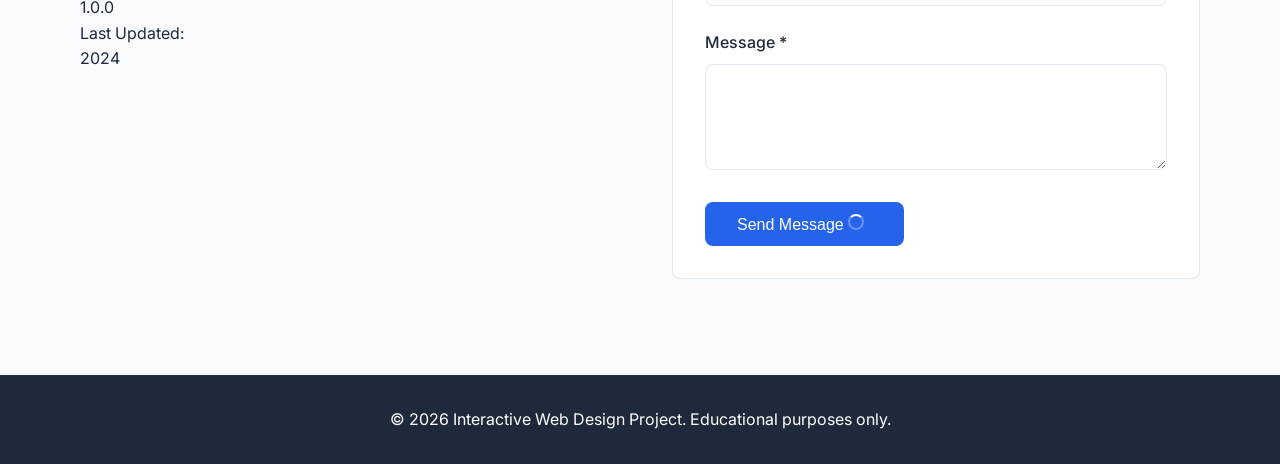
==== commit 05888a47: "Major upgrade: SEO, accessibility, performance, YouTube music integration, form validation, error ha" ====
--- a/index.html
+++ b/index.html
@@ -2,79 +2,150 @@
 <html lang="en">
 <head>
     <meta charset="UTF-8">
-    <meta name="viewport" content="width=device-width, initial-scale=1.0">
-    <title>Interactive Web Design Project</title>
-    <meta name="description" content="A study of modern CSS animations and JavaScript interactions">
+    <meta name="viewport" content="width=device-width, initial-scale=1.0, viewport-fit=cover">
+    <meta http-equiv="X-UA-Compatible" content="IE=edge">
+    
+    <!-- SEO Meta Tags -->
+    <title>Interactive Web Design Project | Modern CSS & JavaScript Study</title>
+    <meta name="description" content="A comprehensive study of modern CSS animations and JavaScript interactions showcasing advanced web development techniques.">
+    <meta name="keywords" content="web design, CSS animations, JavaScript, responsive design, frontend development">
+    <meta name="author" content="Web Developer">
+    <meta name="robots" content="index, follow">
+    
+    <!-- Open Graph / Social Media -->
+    <meta property="og:type" content="website">
+    <meta property="og:title" content="Interactive Web Design Project">
+    <meta property="og:description" content="A study of modern CSS animations and JavaScript interactions">
+    <meta property="og:url" content="https://yourwebsite.com">
+    <meta property="og:image" content="https://yourwebsite.com/og-image.jpg">
+    
+    <!-- Twitter Card -->
+    <meta name="twitter:card" content="summary_large_image">
+    <meta name="twitter:title" content="Interactive Web Design Project">
+    <meta name="twitter:description" content="A study of modern CSS animations and JavaScript interactions">
+    
+    <!-- Favicon -->
+    <link rel="icon" type="image/png" sizes="32x32" href="favicon-32x32.png">
+    <link rel="icon" type="image/png" sizes="16x16" href="favicon-16x16.png">
+    <link rel="apple-touch-icon" sizes="180x180" href="apple-touch-icon.png">
+    
+    <!-- Preconnect for Performance -->
+    <link rel="preconnect" href="https://fonts.googleapis.com">
+    <link rel="preconnect" href="https://fonts.gstatic.com" crossorigin>
+    
+    <!-- Preload Critical Assets -->
+    <link rel="preload" href="css/fake-style.css" as="style">
+    <link rel="preload" href="js/config.js" as="script">
+    
+    <!-- Stylesheets -->
     <link rel="stylesheet" href="css/fake-style.css">
     <link rel="stylesheet" href="css/animations.css">
     <link rel="stylesheet" href="css/responsive.css">
-    <link href="https://fonts.googleapis.com/css2?family=Inter:wght@300;400;500;600;700&display=swap" rel="stylesheet">
+    <link href="https://fonts.googleapis.com/css2?family=Inter:wght@300;400;500;600;700&family=Great+Vibes&display=swap" rel="stylesheet">
+    
+    <!-- Theme Color -->
+    <meta name="theme-color" content="#ffffff" media="(prefers-color-scheme: light)">
+    <meta name="theme-color" content="#1a1a1a" media="(prefers-color-scheme: dark)">
+    
+    <!-- Structured Data -->
+    <script type="application/ld+json">
+    {
+        "@context": "https://schema.org",
+        "@type": "WebSite",
+        "name": "Interactive Web Design Project",
+        "description": "A comprehensive study of modern CSS animations and JavaScript interactions",
+        "author": {
+            "@type": "Person",
+            "name": "Web Developer"
+        }
+    }
+    </script>
 </head>
 <body>
+    <!-- Skip Navigation for Accessibility -->
+    <a href="#main-content" class="skip-nav">Skip to main content</a>
+
+    <!-- Loading Screen -->
+    <div id="loadingScreen" class="loading-screen" aria-hidden="true">
+        <div class="loading-spinner"></div>
+        <p class="loading-text">Loading project...</p>
+    </div>
+
     <!-- Fake Opening Page -->
-    <div id="fakePage" class="fake-page">
+    <div id="fakePage" class="fake-page" role="main">
         <!-- Navigation -->
-        <header class="header">
-            <nav class="nav">
+        <header class="header" role="banner">
+            <nav class="nav" role="navigation" aria-label="Main navigation">
                 <div class="nav-brand">
                     <h1>WebDev Project</h1>
                 </div>
-                <ul class="nav-menu">
-                    <li><a href="#home" class="nav-link">Home</a></li>
-                    <li><a href="#about" class="nav-link">About</a></li>
-                    <li><a href="#features" class="nav-link">Features</a></li>
-                    <li><a href="#gallery" class="nav-link">Gallery</a></li>
-                    <li><a href="#contact" class="nav-link">Contact</a></li>
+                <button class="nav-toggle" 
+                        aria-label="Toggle navigation menu" 
+                        aria-expanded="false"
+                        aria-controls="navMenu">
+                    <span aria-hidden="true"></span>
+                    <span aria-hidden="true"></span>
+                    <span aria-hidden="true"></span>
+                </button>
+                <ul id="navMenu" class="nav-menu" role="list">
+                    <li role="listitem"><a href="#home" class="nav-link" aria-label="Navigate to home section">Home</a></li>
+                    <li role="listitem"><a href="#about" class="nav-link" aria-label="Navigate to about section">About</a></li>
+                    <li role="listitem"><a href="#features" class="nav-link" aria-label="Navigate to features section">Features</a></li>
+                    <li role="listitem"><a href="#gallery" class="nav-link" aria-label="Navigate to gallery section">Gallery</a></li>
+                    <li role="listitem"><a href="#contact" class="nav-link" aria-label="Navigate to contact section">Contact</a></li>
                 </ul>
-                <div class="nav-toggle">
-                    <span></span>
-                    <span></span>
-                    <span></span>
-                </div>
             </nav>
         </header>
 
         <!-- Hero Section -->
-        <section id="home" class="hero">
+        <section id="home" class="hero" aria-labelledby="hero-title">
             <div class="hero-content">
-                <h1 class="hero-title">Interactive Web Design Project</h1>
+                <h1 id="hero-title" class="hero-title">Interactive Web Design Project</h1>
                 <p class="hero-subtitle">A comprehensive study of modern CSS animations and JavaScript interactions</p>
                 <div class="hero-buttons">
-                    <button class="btn btn-primary" id="secretTrigger">View Demo</button>
-                    <button class="btn btn-secondary">Learn More</button>
-                </div>
-            </div>
-            <div class="hero-visual">
+                    <button class="btn btn-primary" 
+                            id="secretTrigger" 
+                            aria-label="View project demonstration"
+                            data-trigger-count="0">
+                        View Demo
+                    </button>
+                    <button class="btn btn-secondary" 
+                            aria-label="Learn more about this project">
+                        Learn More
+                    </button>
+                </div>
+            </div>
+            <div class="hero-visual" aria-hidden="true">
                 <div class="demo-box">
-                    <div class="demo-element"></div>
+                    <div class="demo-element" role="presentation"></div>
                 </div>
             </div>
         </section>
 
         <!-- About Section -->
-        <section id="about" class="about">
-            <div class="container">
-                <h2 class="section-title">About This Project</h2>
+        <section id="about" class="about" aria-labelledby="about-title">
+            <div class="container">
+                <h2 id="about-title" class="section-title">About This Project</h2>
                 <div class="about-content">
                     <div class="about-text">
                         <p>This project demonstrates advanced web development techniques including CSS Grid, Flexbox, custom animations, and interactive JavaScript components. The focus is on creating responsive, performant, and accessible web interfaces.</p>
                         <p>Key technologies used: HTML5 semantic markup, CSS3 with custom properties, vanilla JavaScript for interactions, and modern browser APIs for enhanced functionality.</p>
-                        <div class="tech-stack">
-                            <span class="tech-tag">HTML5</span>
-                            <span class="tech-tag">CSS3</span>
-                            <span class="tech-tag">JavaScript</span>
-                            <span class="tech-tag">Responsive Design</span>
+                        <div class="tech-stack" role="list" aria-label="Technologies used">
+                            <span class="tech-tag" role="listitem">HTML5</span>
+                            <span class="tech-tag" role="listitem">CSS3</span>
+                            <span class="tech-tag" role="listitem">JavaScript</span>
+                            <span class="tech-tag" role="listitem">Responsive Design</span>
                         </div>
                     </div>
-                    <div class="about-visual">
+                    <div class="about-visual" aria-hidden="true">
                         <div class="code-preview">
                             <div class="code-header">
-                                <span class="dot red"></span>
-                                <span class="dot yellow"></span>
-                                <span class="dot green"></span>
+                                <span class="dot red" role="presentation"></span>
+                                <span class="dot yellow" role="presentation"></span>
+                                <span class="dot green" role="presentation"></span>
                             </div>
                             <div class="code-content">
-                                <pre><code>/* Modern CSS Animation */
+                                <pre aria-label="CSS animation code example"><code>/* Modern CSS Animation */
 @keyframes fadeIn {
   from { opacity: 0; }
   to { opacity: 1; }
@@ -91,84 +162,126 @@
         </section>
 
         <!-- Features Section -->
-        <section id="features" class="features">
-            <div class="container">
-                <h2 class="section-title">Key Features</h2>
-                <div class="features-grid">
-                    <div class="feature-card">
-                        <div class="feature-icon">🎨</div>
+        <section id="features" class="features" aria-labelledby="features-title">
+            <div class="container">
+                <h2 id="features-title" class="section-title">Key Features</h2>
+                <div class="features-grid" role="list">
+                    <article class="feature-card" role="listitem">
+                        <div class="feature-icon" aria-hidden="true">🎨</div>
                         <h3>Modern CSS Animations</h3>
                         <p>Smooth 60fps animations using CSS transforms and transitions for optimal performance.</p>
-                    </div>
-                    <div class="feature-card">
-                        <div class="feature-icon">📱</div>
+                    </article>
+                    <article class="feature-card" role="listitem">
+                        <div class="feature-icon" aria-hidden="true">📱</div>
                         <h3>Responsive Design</h3>
                         <p>Mobile-first approach with breakpoints for all device sizes from 320px to 1440px.</p>
-                    </div>
-                    <div class="feature-card">
-                        <div class="feature-icon">⚡</div>
+                    </article>
+                    <article class="feature-card" role="listitem">
+                        <div class="feature-icon" aria-hidden="true">⚡</div>
                         <h3>Performance Optimized</h3>
                         <p>Lazy loading, minified assets, and optimized animations for fast load times.</p>
-                    </div>
-                    <div class="feature-card">
-                        <div class="feature-icon">♿</div>
+                    </article>
+                    <article class="feature-card" role="listitem">
+                        <div class="feature-icon" aria-hidden="true">♿</div>
                         <h3>Accessibility</h3>
                         <p>ARIA labels, keyboard navigation, and focus states for inclusive design.</p>
-                    </div>
+                    </article>
                 </div>
             </div>
         </section>
 
         <!-- Gallery Section -->
-        <section id="gallery" class="gallery">
-            <div class="container">
-                <h2 class="section-title">Project Gallery</h2>
-                <div class="gallery-grid">
-                    <div class="gallery-item">
-                        <div class="gallery-placeholder">Animation Demo</div>
-                    </div>
-                    <div class="gallery-item">
-                        <div class="gallery-placeholder">Responsive Layout</div>
-                    </div>
-                    <div class="gallery-item">
-                        <div class="gallery-placeholder">Interactive Components</div>
-                    </div>
-                    <div class="gallery-item">
-                        <div class="gallery-placeholder">Performance Metrics</div>
-                    </div>
+        <section id="gallery" class="gallery" aria-labelledby="gallery-title">
+            <div class="container">
+                <h2 id="gallery-title" class="section-title">Project Gallery</h2>
+                <div class="gallery-grid" role="list">
+                    <figure class="gallery-item" role="listitem">
+                        <div class="gallery-placeholder" role="img" aria-label="Animation demonstration preview">
+                            <span>Animation Demo</span>
+                        </div>
+                    </figure>
+                    <figure class="gallery-item" role="listitem">
+                        <div class="gallery-placeholder" role="img" aria-label="Responsive layout preview">
+                            <span>Responsive Layout</span>
+                        </div>
+                    </figure>
+                    <figure class="gallery-item" role="listitem">
+                        <div class="gallery-placeholder" role="img" aria-label="Interactive components preview">
+                            <span>Interactive Components</span>
+                        </div>
+                    </figure>
+                    <figure class="gallery-item" role="listitem">
+                        <div class="gallery-placeholder" role="img" aria-label="Performance metrics preview">
+                            <span>Performance Metrics</span>
+                        </div>
+                    </figure>
                 </div>
             </div>
         </section>
 
         <!-- Contact Section -->
-        <section id="contact" class="contact">
-            <div class="container">
-                <h2 class="section-title">Contact</h2>
+        <section id="contact" class="contact" aria-labelledby="contact-title">
+            <div class="container">
+                <h2 id="contact-title" class="section-title">Contact</h2>
                 <div class="contact-content">
                     <div class="contact-info">
                         <h3>Project Information</h3>
                         <p>This is a demonstration project showcasing modern web development capabilities.</p>
-                        <div class="contact-details">
-                            <p><strong>Author:</strong> Web Developer</p>
-                            <p><strong>Version:</strong> 1.0.0</p>
-                            <p><strong>Last Updated:</strong> 2024</p>
-                        </div>
+                        <dl class="contact-details">
+                            <dt>Author:</dt>
+                            <dd>Web Developer</dd>
+                            <dt>Version:</dt>
+                            <dd>1.0.0</dd>
+                            <dt>Last Updated:</dt>
+                            <dd><time datetime="2024-01-01">2024</time></dd>
+                        </dl>
                     </div>
                     <div class="contact-form">
-                        <form id="contactForm">
+                        <form id="contactForm" 
+                              novalidate 
+                              aria-labelledby="contact-title">
                             <div class="form-group">
-                                <label for="name">Name</label>
-                                <input type="text" id="name" name="name" required>
+                                <label for="name">Name <span aria-label="required">*</span></label>
+                                <input type="text" 
+                                       id="name" 
+                                       name="name" 
+                                       required 
+                                       aria-required="true"
+                                       aria-describedby="name-error"
+                                       autocomplete="name">
+                                <span id="name-error" class="error-message" role="alert"></span>
                             </div>
                             <div class="form-group">
-                                <label for="email">Email</label>
-                                <input type="email" id="email" name="email" required>
+                                <label for="email">Email <span aria-label="required">*</span></label>
+                                <input type="email" 
+                                       id="email" 
+                                       name="email" 
+                                       required 
+                                       aria-required="true"
+                                       aria-describedby="email-error"
+                                       autocomplete="email">
+                                <span id="email-error" class="error-message" role="alert"></span>
                             </div>
                             <div class="form-group">
-                                <label for="message">Message</label>
-                                <textarea id="message" name="message" rows="4" required></textarea>
-                            </div>
-                            <button type="submit" class="btn btn-primary">Send Message</button>
+                                <label for="message">Message <span aria-label="required">*</span></label>
+                                <textarea id="message" 
+                                          name="message" 
+                                          rows="4" 
+                                          required 
+                                          aria-required="true"
+                                          aria-describedby="message-error"></textarea>
+                                <span id="message-error" class="error-message" role="alert"></span>
+                            </div>
+                            <button type="submit" 
+                                    class="btn btn-primary" 
+                                    aria-label="Submit contact form">
+                                <span class="btn-text">Send Message</span>
+                                <span class="btn-loader" aria-hidden="true"></span>
+                            </button>
+                            <div id="form-status" 
+                                 class="form-status" 
+                                 role="status" 
+                                 aria-live="polite"></div>
                         </form>
                     </div>
                 </div>
@@ -176,41 +289,102 @@
         </section>
 
         <!-- Footer -->
-        <footer class="footer">
-            <div class="container">
-                <p>&copy; 2024 Interactive Web Design Project. Educational purposes only.</p>
+        <footer class="footer" role="contentinfo">
+            <div class="container">
+                <p>&copy; <span id="currentYear">2024</span> Interactive Web Design Project. Educational purposes only.</p>
             </div>
         </footer>
     </div>
 
     <!-- Real Love Website (Initially Hidden) -->
-    <div id="lovePage" class="love-page hidden">
-        <!-- Love content will be dynamically loaded here -->
+    <div id="lovePage" class="love-page hidden" role="main" aria-hidden="true">
         <div class="love-container">
-            <div class="love-header">
+            <!-- YouTube Background Music Player -->
+            <div id="youtube-player" class="youtube-player" aria-label="Background music player">
+                <iframe id="youtube-iframe" 
+                        width="0" 
+                        height="0"
+                        src="https://www.youtube.com/embed/58hyEfGMy6w?enablejsapi=1&autoplay=0&mute=1&loop=1&playlist=58hyEfGMy6w&controls=0"
+                        title="Background romantic music"
+                        allow="autoplay; encrypted-media"
+                        loading="lazy">
+                </iframe>
+            </div>
+
+            <!-- Music Control Button -->
+            <button id="musicToggle" 
+                    class="music-toggle" 
+                    aria-label="Toggle background music"
+                    aria-pressed="false">
+                <span class="music-icon" aria-hidden="true">🎵</span>
+                <span class="sr-only">Music: Off</span>
+            </button>
+
+            <header class="love-header">
                 <h1 class="love-title">For My Love</h1>
                 <p class="love-subtitle">You light up my world ✨</p>
-            </div>
+            </header>
             
             <!-- Love Features Container -->
-            <div id="loveFeatures">
+            <div id="loveFeatures" aria-live="polite">
                 <!-- Content will be populated by JavaScript -->
+                <div class="love-loading" aria-hidden="false">
+                    <div class="heart-pulse" aria-label="Loading romantic content">❤️</div>
+                    <p>Preparing something special...</p>
+                </div>
             </div>
         </div>
     </div>
 
     <!-- Transition Overlay -->
-    <div id="transitionOverlay" class="transition-overlay hidden">
+    <div id="transitionOverlay" 
+         class="transition-overlay hidden" 
+         role="dialog" 
+         aria-modal="true"
+         aria-labelledby="transition-title"
+         aria-hidden="true">
         <div class="transition-content">
-            <div class="heart-animation">❤️</div>
-            <p class="transition-text">Loading something special...</p>
+            <div class="heart-animation" aria-hidden="true">
+                <span class="heart-burst">❤️</span>
+                <span class="heart-burst">💕</span>
+                <span class="heart-burst">💖</span>
+            </div>
+            <p id="transition-title" class="transition-text">Loading something special...</p>
         </div>
     </div>
 
-    <!-- Scripts -->
-    <script src="js/config.js"></script>
-    <script src="js/transition.js"></script>
-    <script src="js/love-features.js"></script>
-    <script src="js/performance.js"></script>
+    <!-- Error Boundary -->
+    <div id="errorBoundary" class="error-boundary hidden" role="alert">
+        <div class="error-content">
+            <h2>Oops! Something went wrong</h2>
+            <p>Please refresh the page and try again.</p>
+            <button class="btn btn-primary" onclick="location.reload()">Refresh Page</button>
+        </div>
+    </div>
+
+    <!-- Scripts with proper loading strategy -->
+    <script>
+        // Update current year automatically
+        document.getElementById('currentYear').textContent = new Date().getFullYear();
+        
+        // Basic error handling
+        window.addEventListener('error', function(e) {
+            console.error('Global error:', e);
+            // Could show error boundary here
+        });
+    </script>
+    
+    <script src="js/config.js" defer></script>
+    <script src="js/form-validation.js" defer></script>
+    <script src="js/transition.js" defer></script>
+    <script src="js/love-features.js" defer></script>
+    <script src="js/performance.js" defer></script>
+    
+    <!-- Fallback for no JavaScript -->
+    <noscript>
+        <div class="noscript-warning">
+            <p>This website requires JavaScript to function properly. Please enable JavaScript in your browser settings.</p>
+        </div>
+    </noscript>
 </body>
 </html>
--- a/css/fake-style.css
+++ b/css/fake-style.css
@@ -524,6 +524,10 @@
 }
 
 /* Transition Overlay */
+.transition-overlay.hidden {
+    display: none !important;
+}
+
 .transition-overlay {
     position: fixed;
     top: 0;
@@ -557,3 +561,217 @@
     font-size: 1.2rem;
     opacity: 0.8;
 }
+
+/* ===== UTILITY CLASSES ===== */
+
+/* Skip Navigation for Accessibility */
+.skip-nav {
+    position: absolute;
+    top: -40px;
+    left: 0;
+    background: #000;
+    color: #fff;
+    padding: 8px;
+    z-index: 100;
+    text-decoration: none;
+    font-weight: 500;
+}
+
+.skip-nav:focus {
+    top: 0;
+}
+
+/* Screen Reader Only Text */
+.sr-only {
+    position: absolute;
+    width: 1px;
+    height: 1px;
+    padding: 0;
+    margin: -1px;
+    overflow: hidden;
+    clip: rect(0,0,0,0);
+    white-space: nowrap;
+    border: 0;
+}
+
+/* Loading Screen */
+.loading-screen {
+    position: fixed;
+    inset: 0;
+    background: #fff;
+    display: flex;
+    flex-direction: column;
+    align-items: center;
+    justify-content: center;
+    z-index: 9999;
+    transition: opacity 0.3s;
+}
+
+.loading-screen.loaded {
+    opacity: 0;
+    pointer-events: none;
+}
+
+.loading-spinner {
+    width: 40px;
+    height: 40px;
+    border: 4px solid #f3f3f3;
+    border-top: 4px solid #ff6b9d;
+    border-radius: 50%;
+    animation: spin 1s linear infinite;
+    margin-bottom: 1rem;
+}
+
+@keyframes spin {
+    0% { transform: rotate(0deg); }
+    100% { transform: rotate(360deg); }
+}
+
+.loading-text {
+    color: #666;
+    font-size: 1.1rem;
+    font-weight: 500;
+}
+
+/* Music Toggle Button */
+.music-toggle {
+    position: fixed;
+    bottom: 20px;
+    right: 20px;
+    width: 60px;
+    height: 60px;
+    border-radius: 50%;
+    background: linear-gradient(135deg, #ff6b9d 0%, #c06c84 100%);
+    border: none;
+    cursor: pointer;
+    box-shadow: 0 4px 15px rgba(255, 107, 157, 0.4);
+    z-index: 1000;
+    transition: transform 0.3s ease;
+    display: flex;
+    align-items: center;
+    justify-content: center;
+    font-size: 1.5rem;
+}
+
+.music-toggle:hover {
+    transform: scale(1.1);
+}
+
+.music-toggle:active {
+    transform: scale(0.95);
+}
+
+.music-icon {
+    filter: drop-shadow(0 0 4px rgba(255, 255, 255, 0.5));
+}
+
+/* Error Messages */
+.error-message {
+    color: #e74c3c;
+    font-size: 0.875rem;
+    margin-top: 4px;
+    display: none;
+    font-weight: 500;
+}
+
+.form-group.error .error-message {
+    display: block;
+}
+
+.form-group.error input,
+.form-group.error textarea {
+    border-color: #e74c3c;
+    box-shadow: 0 0 0 2px rgba(231, 76, 60, 0.1);
+}
+
+/* Form Status */
+.form-status {
+    margin-top: 1rem;
+    padding: 0.75rem;
+    border-radius: 4px;
+    font-weight: 500;
+    display: none;
+}
+
+.form-status.success {
+    background-color: #d4edda;
+    color: #155724;
+    border: 1px solid #c3e6cb;
+}
+
+.form-status.error {
+    background-color: #f8d7da;
+    color: #721c24;
+    border: 1px solid #f5c6cb;
+}
+
+/* Button Loading State */
+.btn-loader {
+    display: inline-block;
+    width: 16px;
+    height: 16px;
+    border: 2px solid rgba(255, 255, 255, 0.3);
+    border-radius: 50%;
+    border-top-color: #fff;
+    animation: spin 1s ease-in-out infinite;
+    margin-right: 8px;
+}
+
+.btn.loading .btn-text {
+    display: none;
+}
+
+.btn.loading .btn-loader {
+    display: inline-block;
+}
+
+/* Error Boundary */
+.error-boundary {
+    position: fixed;
+    inset: 0;
+    background: rgba(0, 0, 0, 0.9);
+    display: flex;
+    align-items: center;
+    justify-content: center;
+    z-index: 9999;
+    color: white;
+}
+
+.error-content {
+    text-align: center;
+    max-width: 400px;
+    padding: 2rem;
+}
+
+.error-content h2 {
+    margin-bottom: 1rem;
+    color: #ff6b9d;
+}
+
+.error-content p {
+    margin-bottom: 2rem;
+    opacity: 0.8;
+}
+
+/* NoScript Warning */
+.noscript-warning {
+    position: fixed;
+    top: 50%;
+    left: 50%;
+    transform: translate(-50%, -50%);
+    background: #fff;
+    border: 1px solid #ddd;
+    border-radius: 8px;
+    padding: 2rem;
+    box-shadow: 0 4px 20px rgba(0, 0, 0, 0.15);
+    text-align: center;
+    max-width: 400px;
+    z-index: 10000;
+}
+
+.noscript-warning p {
+    margin: 0;
+    color: #666;
+    font-size: 1.1rem;
+    line-height: 1.5;
+}
--- a/css/fake-style.css
+++ b/css/fake-style.css
@@ -524,6 +524,10 @@
 }
 
 /* Transition Overlay */
+.transition-overlay.hidden {
+    display: none !important;
+}
+
 .transition-overlay {
     position: fixed;
     top: 0;
@@ -557,3 +561,217 @@
     font-size: 1.2rem;
     opacity: 0.8;
 }
+
+/* ===== UTILITY CLASSES ===== */
+
+/* Skip Navigation for Accessibility */
+.skip-nav {
+    position: absolute;
+    top: -40px;
+    left: 0;
+    background: #000;
+    color: #fff;
+    padding: 8px;
+    z-index: 100;
+    text-decoration: none;
+    font-weight: 500;
+}
+
+.skip-nav:focus {
+    top: 0;
+}
+
+/* Screen Reader Only Text */
+.sr-only {
+    position: absolute;
+    width: 1px;
+    height: 1px;
+    padding: 0;
+    margin: -1px;
+    overflow: hidden;
+    clip: rect(0,0,0,0);
+    white-space: nowrap;
+    border: 0;
+}
+
+/* Loading Screen */
+.loading-screen {
+    position: fixed;
+    inset: 0;
+    background: #fff;
+    display: flex;
+    flex-direction: column;
+    align-items: center;
+    justify-content: center;
+    z-index: 9999;
+    transition: opacity 0.3s;
+}
+
+.loading-screen.loaded {
+    opacity: 0;
+    pointer-events: none;
+}
+
+.loading-spinner {
+    width: 40px;
+    height: 40px;
+    border: 4px solid #f3f3f3;
+    border-top: 4px solid #ff6b9d;
+    border-radius: 50%;
+    animation: spin 1s linear infinite;
+    margin-bottom: 1rem;
+}
+
+@keyframes spin {
+    0% { transform: rotate(0deg); }
+    100% { transform: rotate(360deg); }
+}
+
+.loading-text {
+    color: #666;
+    font-size: 1.1rem;
+    font-weight: 500;
+}
+
+/* Music Toggle Button */
+.music-toggle {
+    position: fixed;
+    bottom: 20px;
+    right: 20px;
+    width: 60px;
+    height: 60px;
+    border-radius: 50%;
+    background: linear-gradient(135deg, #ff6b9d 0%, #c06c84 100%);
+    border: none;
+    cursor: pointer;
+    box-shadow: 0 4px 15px rgba(255, 107, 157, 0.4);
+    z-index: 1000;
+    transition: transform 0.3s ease;
+    display: flex;
+    align-items: center;
+    justify-content: center;
+    font-size: 1.5rem;
+}
+
+.music-toggle:hover {
+    transform: scale(1.1);
+}
+
+.music-toggle:active {
+    transform: scale(0.95);
+}
+
+.music-icon {
+    filter: drop-shadow(0 0 4px rgba(255, 255, 255, 0.5));
+}
+
+/* Error Messages */
+.error-message {
+    color: #e74c3c;
+    font-size: 0.875rem;
+    margin-top: 4px;
+    display: none;
+    font-weight: 500;
+}
+
+.form-group.error .error-message {
+    display: block;
+}
+
+.form-group.error input,
+.form-group.error textarea {
+    border-color: #e74c3c;
+    box-shadow: 0 0 0 2px rgba(231, 76, 60, 0.1);
+}
+
+/* Form Status */
+.form-status {
+    margin-top: 1rem;
+    padding: 0.75rem;
+    border-radius: 4px;
+    font-weight: 500;
+    display: none;
+}
+
+.form-status.success {
+    background-color: #d4edda;
+    color: #155724;
+    border: 1px solid #c3e6cb;
+}
+
+.form-status.error {
+    background-color: #f8d7da;
+    color: #721c24;
+    border: 1px solid #f5c6cb;
+}
+
+/* Button Loading State */
+.btn-loader {
+    display: inline-block;
+    width: 16px;
+    height: 16px;
+    border: 2px solid rgba(255, 255, 255, 0.3);
+    border-radius: 50%;
+    border-top-color: #fff;
+    animation: spin 1s ease-in-out infinite;
+    margin-right: 8px;
+}
+
+.btn.loading .btn-text {
+    display: none;
+}
+
+.btn.loading .btn-loader {
+    display: inline-block;
+}
+
+/* Error Boundary */
+.error-boundary {
+    position: fixed;
+    inset: 0;
+    background: rgba(0, 0, 0, 0.9);
+    display: flex;
+    align-items: center;
+    justify-content: center;
+    z-index: 9999;
+    color: white;
+}
+
+.error-content {
+    text-align: center;
+    max-width: 400px;
+    padding: 2rem;
+}
+
+.error-content h2 {
+    margin-bottom: 1rem;
+    color: #ff6b9d;
+}
+
+.error-content p {
+    margin-bottom: 2rem;
+    opacity: 0.8;
+}
+
+/* NoScript Warning */
+.noscript-warning {
+    position: fixed;
+    top: 50%;
+    left: 50%;
+    transform: translate(-50%, -50%);
+    background: #fff;
+    border: 1px solid #ddd;
+    border-radius: 8px;
+    padding: 2rem;
+    box-shadow: 0 4px 20px rgba(0, 0, 0, 0.15);
+    text-align: center;
+    max-width: 400px;
+    z-index: 10000;
+}
+
+.noscript-warning p {
+    margin: 0;
+    color: #666;
+    font-size: 1.1rem;
+    line-height: 1.5;
+}
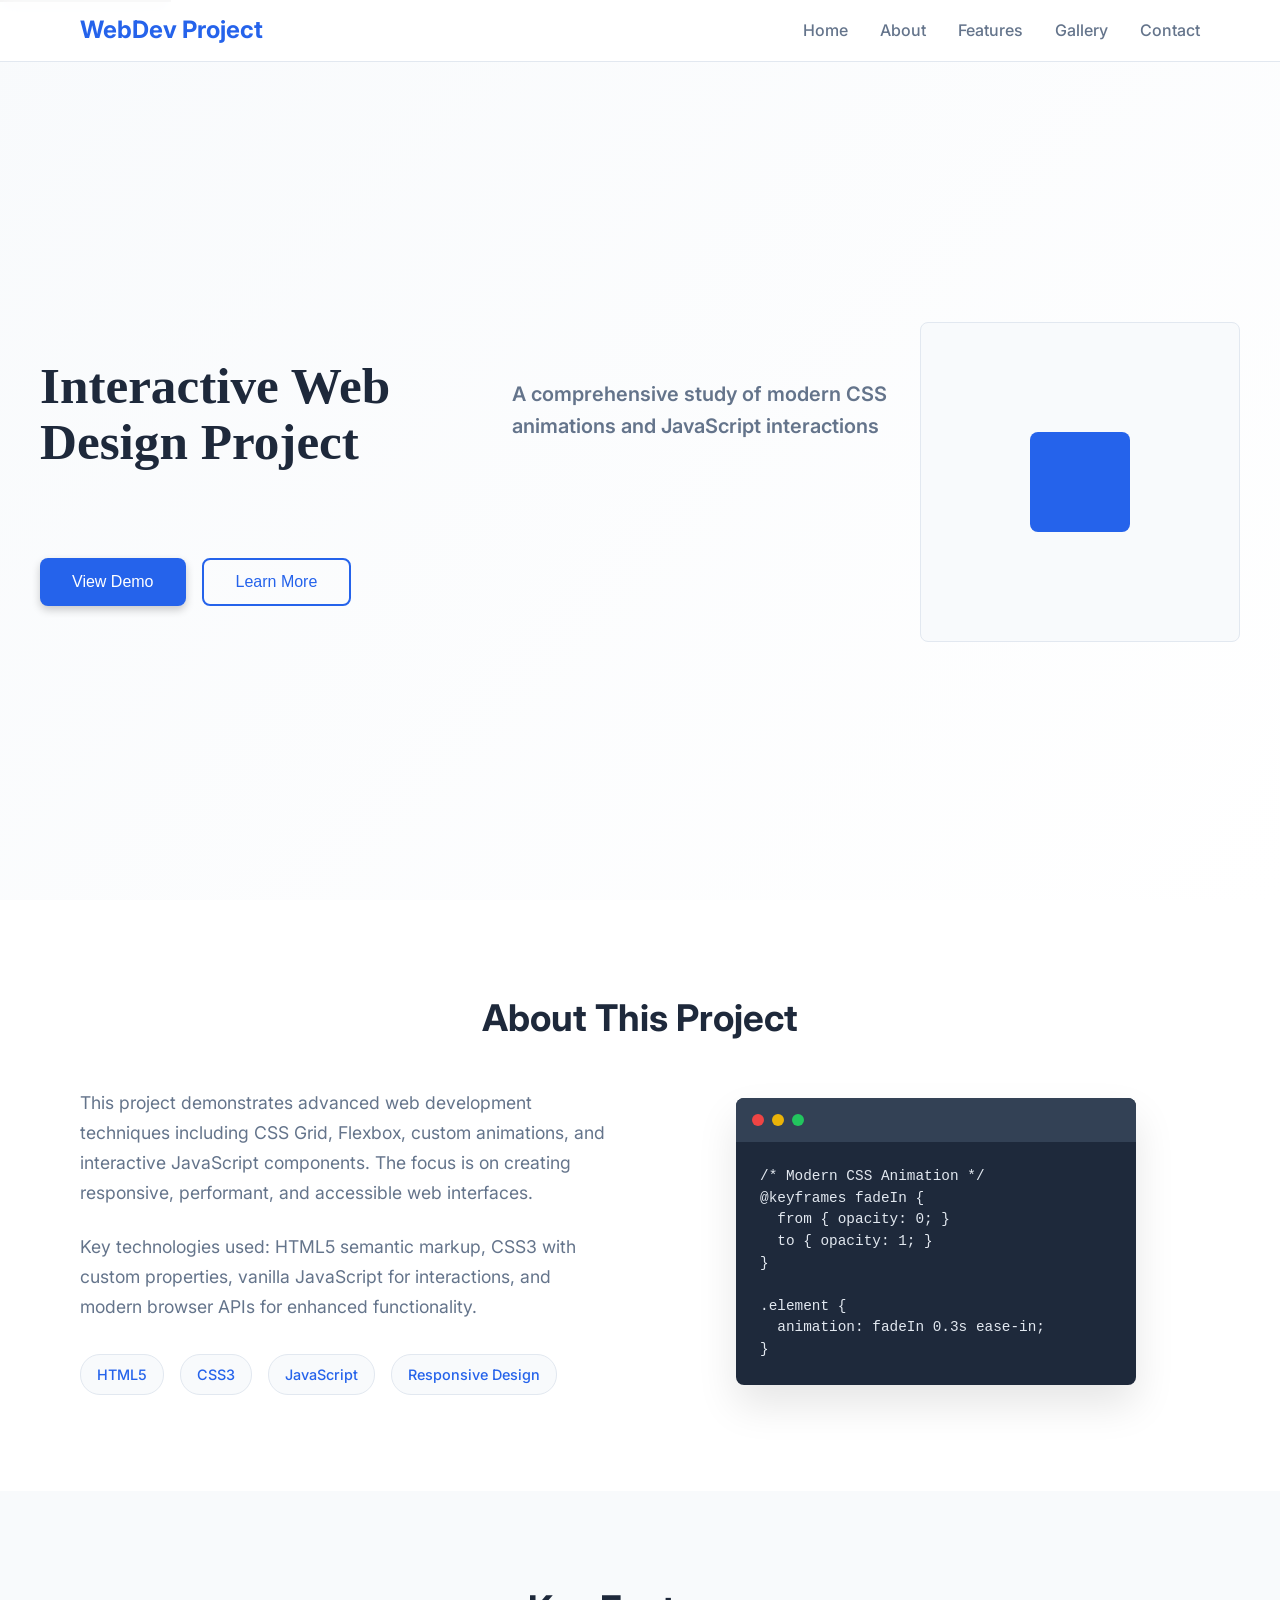
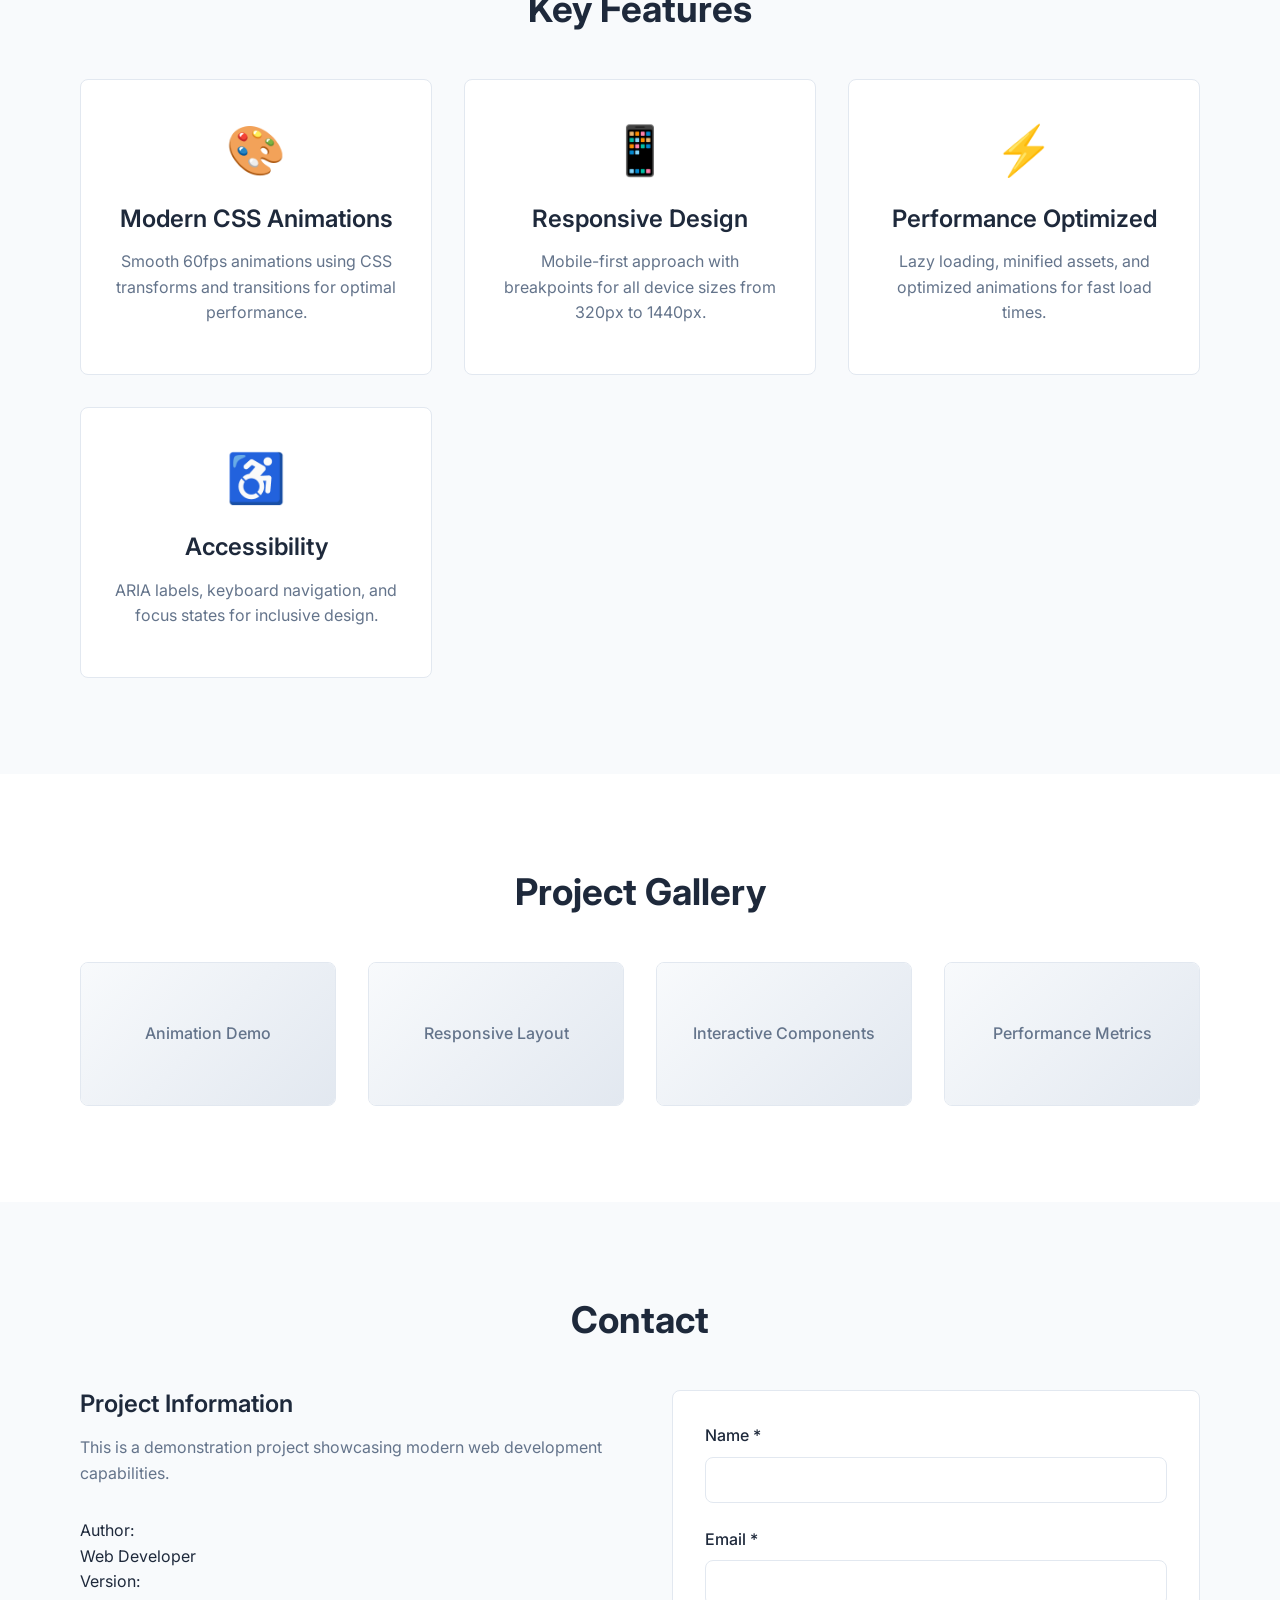
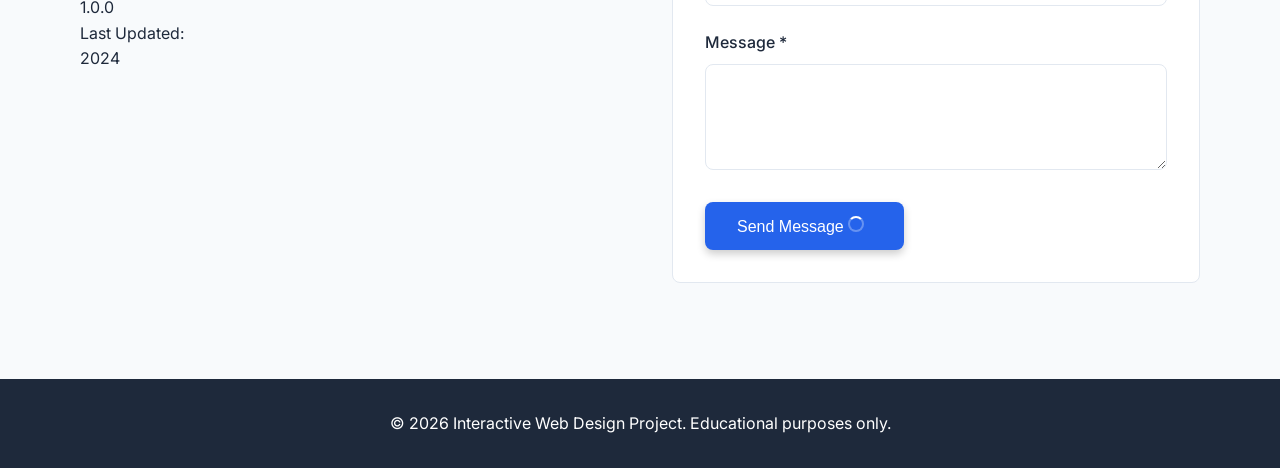
==== commit 7312c912: "Implement 6 design-matched components with design tokens, glassmorphism UI, and 60fps animations" ====
--- a/index.html
+++ b/index.html
@@ -37,7 +37,17 @@
     <link rel="preload" href="css/fake-style.css" as="style">
     <link rel="preload" href="js/config.js" as="script">
     
-    <!-- Stylesheets -->
+    <!-- Component Stylesheets -->
+    <link rel="stylesheet" href="css/design-tokens.css">
+    <link rel="stylesheet" href="css/components/base.css">
+    <link rel="stylesheet" href="css/components/hero.css">
+    <link rel="stylesheet" href="css/components/kiss-counter.css">
+    <link rel="stylesheet" href="css/components/love-meter.css">
+    <link rel="stylesheet" href="css/components/countdown.css">
+    <link rel="stylesheet" href="css/components/music-player.css">
+    <link rel="stylesheet" href="css/components/game-cards.css">
+    
+    <!-- Core Stylesheets -->
     <link rel="stylesheet" href="css/fake-style.css">
     <link rel="stylesheet" href="css/animations.css">
     <link rel="stylesheet" href="css/responsive.css">
@@ -325,13 +335,9 @@
                 <p class="love-subtitle">You light up my world ✨</p>
             </header>
             
-            <!-- Love Features Container -->
+            <!-- Love Features Container - Components loaded dynamically -->
             <div id="loveFeatures" aria-live="polite">
-                <!-- Content will be populated by JavaScript -->
-                <div class="love-loading" aria-hidden="false">
-                    <div class="heart-pulse" aria-label="Loading romantic content">❤️</div>
-                    <p>Preparing something special...</p>
-                </div>
+                <!-- Components will be loaded here by component-loader.js -->
             </div>
         </div>
     </div>
@@ -374,7 +380,17 @@
         });
     </script>
     
+    <!-- Component JavaScript -->
+    <script src="js/component-loader.js" defer></script>
+    <script src="js/components/kiss-counter.js" defer></script>
+    <script src="js/components/love-meter.js" defer></script>
+    <script src="js/components/countdown.js" defer></script>
+    <script src="js/components/music-player.js" defer></script>
+    <script src="js/components/game-cards.js" defer></script>
+    
+    <!-- Core JavaScript -->
     <script src="js/config.js" defer></script>
+    <script src="js/heart-animations.js" defer></script>
     <script src="js/form-validation.js" defer></script>
     <script src="js/transition.js" defer></script>
     <script src="js/love-features.js" defer></script>
--- a/css/design-tokens.css
+++ b/css/design-tokens.css
@@ -0,0 +1,283 @@
+/* Design Tokens - CSS Custom Properties
+ * Extracted from design mockups in design-reference/
+ * Purple-Pink Theme with Glassmorphism
+ */
+
+:root {
+  /* ========== COLORS ========== */
+  
+  /* Primary Brand Colors */
+  --color-purple: #8B5CF6;
+  --color-purple-dark: #7C3AED;
+  --color-pink: #EC4899;
+  --color-pink-light: #F472B6;
+  
+  /* Background Colors */
+  --color-bg-dark: #0F0F1E;
+  --color-bg-darker: #0A0A14;
+  --color-bg-card: rgba(255, 255, 255, 0.05);
+  --color-bg-card-hover: rgba(255, 255, 255, 0.08);
+  --color-bg-input: rgba(255, 255, 255, 0.03);
+  
+  /* Text Colors */
+  --color-text-primary: #FFFFFF;
+  --color-text-secondary: rgba(255, 255, 255, 0.7);
+  --color-text-muted: rgba(255, 255, 255, 0.5);
+  --color-text-tertiary: rgba(255, 255, 255, 0.4);
+  
+  /* Border Colors */
+  --color-border: rgba(255, 255, 255, 0.1);
+  --color-border-focus: var(--color-pink);
+  --color-border-hover: rgba(255, 255, 255, 0.2);
+  
+  /* Gradient Definitions */
+  --gradient-primary: linear-gradient(135deg, #8B5CF6 0%, #EC4899 100%);
+  --gradient-vertical: linear-gradient(180deg, #8B5CF6 0%, #EC4899 100%);
+  --gradient-horizontal: linear-gradient(90deg, #8B5CF6 0%, #EC4899 100%);
+  --gradient-radial: radial-gradient(circle, #8B5CF6 0%, #EC4899 100%);
+  --gradient-glow: radial-gradient(circle, rgba(236, 72, 153, 0.3) 0%, transparent 70%);
+  
+  /* ========== TYPOGRAPHY ========== */
+  
+  /* Font Families */
+  --font-display: 'Great Vibes', cursive;
+  --font-body: 'Inter', -apple-system, BlinkMacSystemFont, 'Segoe UI', Roboto, sans-serif;
+  --font-mono: 'JetBrains Mono', 'Fira Code', monospace;
+  
+  /* Font Sizes */
+  --text-xs: 12px;
+  --text-sm: 14px;
+  --text-base: 16px;
+  --text-lg: 18px;
+  --text-xl: 20px;
+  --text-2xl: 24px;
+  --text-3xl: 32px;
+  --text-4xl: 48px;
+  --text-5xl: 64px;
+  
+  /* Font Weights */
+  --font-normal: 400;
+  --font-medium: 500;
+  --font-semibold: 600;
+  --font-bold: 700;
+  
+  /* Line Heights */
+  --leading-tight: 1.2;
+  --leading-normal: 1.5;
+  --leading-relaxed: 1.75;
+  
+  /* Letter Spacing */
+  --tracking-tight: -0.02em;
+  --tracking-normal: 0;
+  --tracking-wide: 0.05em;
+  
+  /* ========== SPACING ========== */
+  
+  /* Base Spacing Scale */
+  --space-0: 0;
+  --space-1: 4px;
+  --space-2: 8px;
+  --space-3: 12px;
+  --space-4: 16px;
+  --space-5: 20px;
+  --space-6: 24px;
+  --space-8: 32px;
+  --space-10: 40px;
+  --space-12: 48px;
+  --space-16: 64px;
+  --space-20: 80px;
+  
+  /* Aliases for easier reading */
+  --space-xs: var(--space-1);
+  --space-sm: var(--space-2);
+  --space-md: var(--space-4);
+  --space-lg: var(--space-6);
+  --space-xl: var(--space-8);
+  --space-2xl: var(--space-12);
+  
+  /* Component Spacing */
+  --card-padding: 24px;
+  --section-padding: 32px;
+  --container-gap: 24px;
+  
+  /* ========== SIZING ========== */
+  
+  /* Container Widths */
+  --container-max: 800px;
+  --container-sm: 400px;
+  --container-lg: 1000px;
+  
+  /* Component Sizes */
+  --header-height: 80px;
+  --button-height: 48px;
+  --input-height: 44px;
+  --icon-size-sm: 20px;
+  --icon-size-md: 32px;
+  --icon-size-lg: 48px;
+  
+  /* Card Sizes */
+  --card-max-width: 500px;
+  --card-min-width: 280px;
+  
+  /* ========== BORDER RADIUS ========== */
+  
+  --radius-none: 0;
+  --radius-sm: 6px;
+  --radius-md: 8px;
+  --radius-lg: 12px;
+  --radius-xl: 16px;
+  --radius-2xl: 24px;
+  --radius-full: 9999px;
+  
+  /* ========== SHADOWS ========== */
+  
+  --shadow-none: none;
+  --shadow-sm: 0 2px 4px rgba(0, 0, 0, 0.1);
+  --shadow-md: 0 4px 8px rgba(0, 0, 0, 0.2);
+  --shadow-lg: 0 8px 16px rgba(0, 0, 0, 0.3);
+  --shadow-xl: 0 12px 24px rgba(0, 0, 0, 0.4);
+  --shadow-2xl: 0 16px 32px rgba(0, 0, 0, 0.5);
+  
+  /* Glow Shadows */
+  --shadow-glow-sm: 0 0 10px rgba(236, 72, 153, 0.3);
+  --shadow-glow-md: 0 0 20px rgba(236, 72, 153, 0.5);
+  --shadow-glow-lg: 0 0 30px rgba(236, 72, 153, 0.6);
+  
+  /* Card Shadow */
+  --shadow-card: 0 8px 32px rgba(0, 0, 0, 0.3);
+  --shadow-card-hover: 0 12px 40px rgba(0, 0, 0, 0.4);
+  
+  /* ========== GLASSMORPHISM ========== */
+  
+  --glass-bg: rgba(255, 255, 255, 0.05);
+  --glass-bg-hover: rgba(255, 255, 255, 0.08);
+  --glass-border: rgba(255, 255, 255, 0.1);
+  --glass-border-hover: rgba(255, 255, 255, 0.2);
+  --glass-blur: 10px;
+  --glass-blur-strong: 20px;
+  
+  /* ========== TRANSITIONS ========== */
+  
+  /* Timing Functions */
+  --ease-linear: linear;
+  --ease-in: cubic-bezier(0.4, 0, 1, 1);
+  --ease-out: cubic-bezier(0, 0, 0.2, 1);
+  --ease-in-out: cubic-bezier(0.4, 0, 0.2, 1);
+  --ease-spring: cubic-bezier(0.68, -0.55, 0.265, 1.55);
+  
+  /* Durations */
+  --duration-instant: 0ms;
+  --duration-fast: 150ms;
+  --duration-normal: 300ms;
+  --duration-slow: 500ms;
+  --duration-slower: 700ms;
+  
+  /* Combined */
+  --transition-fast: all var(--duration-fast) var(--ease-out);
+  --transition-base: all var(--duration-normal) var(--ease-out);
+  --transition-slow: all var(--duration-slow) var(--ease-out);
+  
+  /* Transform Transitions */
+  --transition-transform: transform var(--duration-normal) var(--ease-out);
+  --transition-opacity: opacity var(--duration-normal) var(--ease-out);
+  
+  /* ========== Z-INDEX ========== */
+  
+  --z-base: 1;
+  --z-dropdown: 100;
+  --z-sticky: 200;
+  --z-modal-backdrop: 998;
+  --z-modal: 999;
+  --z-tooltip: 1000;
+  --z-toast: 1100;
+  
+  /* ========== ANIMATION ========== */
+  
+  /* Animation Durations */
+  --animate-fast: 0.3s;
+  --animate-normal: 0.5s;
+  --animate-slow: 0.8s;
+  
+  /* Keyframe References */
+  --animate-fade-in: fadeIn var(--animate-normal) var(--ease-out);
+  --animate-fade-in-up: fadeInUp var(--animate-normal) var(--ease-out);
+  --animate-scale-in: scaleIn var(--animate-normal) var(--ease-spring);
+  --animate-pulse: pulse 2s var(--ease-in-out) infinite;
+  --animate-float: float 3s var(--ease-in-out) infinite;
+  --animate-shimmer: shimmer 2s linear infinite;
+  
+  /* ========== BREAKPOINTS ========== */
+  
+  --breakpoint-mobile: 375px;
+  --breakpoint-tablet: 768px;
+  --breakpoint-desktop: 1024px;
+  --breakpoint-wide: 1440px;
+}
+
+/* ========== RESPONSIVE ADJUSTMENTS ========== */
+
+/* Tablet (768px and below) */
+@media (max-width: 768px) {
+  :root {
+    /* Typography Scale Down */
+    --text-5xl: 48px;
+    --text-4xl: 36px;
+    --text-3xl: 28px;
+    --text-2xl: 22px;
+    
+    /* Spacing Scale Down */
+    --card-padding: 20px;
+    --section-padding: 24px;
+    
+    /* Component Sizes */
+    --icon-size-lg: 40px;
+  }
+}
+
+/* Mobile (480px and below) */
+@media (max-width: 480px) {
+  :root {
+    /* Typography */
+    --text-5xl: 36px;
+    --text-4xl: 28px;
+    --text-3xl: 24px;
+    --text-2xl: 20px;
+    --text-xl: 18px;
+    
+    /* Spacing */
+    --space-6: 20px;
+    --space-8: 24px;
+    --space-12: 32px;
+    --card-padding: 16px;
+    --section-padding: 20px;
+    
+    /* Container */
+    --container-max: 100%;
+  }
+}
+
+/* ========== REDUCED MOTION ========== */
+
+@media (prefers-reduced-motion: reduce) {
+  :root {
+    --duration-fast: 0ms;
+    --duration-normal: 0ms;
+    --duration-slow: 0ms;
+    --transition-fast: none;
+    --transition-base: none;
+    --transition-slow: none;
+  }
+}
+
+/* ========== DARK MODE (Default is already dark) ========== */
+
+@media (prefers-color-scheme: light) {
+  :root {
+    /* Light mode overrides if needed */
+    --color-bg-dark: #f8f9fa;
+    --color-bg-card: rgba(0, 0, 0, 0.03);
+    --color-text-primary: #1a1a2e;
+    --color-text-secondary: rgba(26, 26, 46, 0.7);
+    --color-border: rgba(0, 0, 0, 0.1);
+  }
+}
--- a/css/components/base.css
+++ b/css/components/base.css
@@ -0,0 +1,423 @@
+/* Base Component Utilities
+ * Shared styles used across all components
+ * Glassmorphism card system, buttons, and utilities
+ */
+
+/* ========== CONTAINER ========== */
+
+.container {
+  width: 100%;
+  max-width: var(--container-max);
+  margin: 0 auto;
+  padding: 0 var(--space-4);
+}
+
+/* ========== CARD COMPONENT ========== */
+
+.card {
+  background: var(--glass-bg);
+  backdrop-filter: blur(var(--glass-blur));
+  border: 1px solid var(--glass-border);
+  border-radius: var(--radius-xl);
+  padding: var(--card-padding);
+  box-shadow: var(--shadow-card);
+  transition: var(--transition-base);
+}
+
+.card:hover {
+  background: var(--glass-bg-hover);
+  border-color: var(--glass-border-hover);
+  transform: translateY(-2px);
+  box-shadow: var(--shadow-card-hover);
+}
+
+.card-static {
+  transition: none;
+}
+
+.card-static:hover {
+  transform: none;
+  box-shadow: var(--shadow-card);
+}
+
+/* ========== TYPOGRAPHY UTILITIES ========== */
+
+.gradient-text {
+  background: var(--gradient-primary);
+  -webkit-background-clip: text;
+  -webkit-text-fill-color: transparent;
+  background-clip: text;
+}
+
+.text-center { text-align: center; }
+.text-left { text-align: left; }
+.text-right { text-align: right; }
+
+.text-primary { color: var(--color-text-primary); }
+.text-secondary { color: var(--color-text-secondary); }
+.text-muted { color: var(--color-text-muted); }
+
+.font-display { font-family: var(--font-display); }
+.font-body { font-family: var(--font-body); }
+
+/* ========== BUTTON COMPONENTS ========== */
+
+.btn {
+  display: inline-flex;
+  align-items: center;
+  justify-content: center;
+  gap: var(--space-2);
+  padding: var(--space-3) var(--space-5);
+  font-size: var(--text-base);
+  font-weight: var(--font-semibold);
+  border-radius: var(--radius-full);
+  cursor: pointer;
+  transition: var(--transition-base);
+  border: none;
+  outline: none;
+  min-height: var(--button-height);
+}
+
+.btn:focus-visible {
+  outline: 2px solid var(--color-border-focus);
+  outline-offset: 2px;
+}
+
+.btn-primary {
+  background: var(--gradient-primary);
+  color: var(--color-text-primary);
+  box-shadow: var(--shadow-md);
+}
+
+.btn-primary:hover {
+  transform: scale(1.05);
+  box-shadow: var(--shadow-glow-md);
+}
+
+.btn-primary:active {
+  transform: scale(0.98);
+}
+
+.btn-secondary {
+  background: var(--glass-bg);
+  color: var(--color-text-primary);
+  border: 1px solid var(--glass-border);
+}
+
+.btn-secondary:hover {
+  background: var(--glass-bg-hover);
+  border-color: var(--glass-border-hover);
+}
+
+.btn-ghost {
+  background: transparent;
+  color: var(--color-text-secondary);
+}
+
+.btn-ghost:hover {
+  background: var(--glass-bg);
+  color: var(--color-text-primary);
+}
+
+.btn-circle {
+  width: var(--button-height);
+  height: var(--button-height);
+  padding: 0;
+  border-radius: 50%;
+}
+
+.btn-lg {
+  padding: var(--space-4) var(--space-6);
+  font-size: var(--text-lg);
+  min-height: 56px;
+}
+
+.btn-sm {
+  padding: var(--space-2) var(--space-3);
+  font-size: var(--text-sm);
+  min-height: 36px;
+}
+
+/* ========== GRADIENT BORDER ========== */
+
+.gradient-border {
+  position: relative;
+  background: var(--glass-bg);
+  border-radius: var(--radius-xl);
+}
+
+.gradient-border::before {
+  content: '';
+  position: absolute;
+  inset: 0;
+  border-radius: inherit;
+  padding: 2px;
+  background: var(--gradient-primary);
+  -webkit-mask: linear-gradient(#fff 0 0) content-box, linear-gradient(#fff 0 0);
+  -webkit-mask-composite: xor;
+  mask-composite: exclude;
+  pointer-events: none;
+}
+
+/* ========== PROGRESS BAR ========== */
+
+.progress-bar {
+  width: 100%;
+  height: 8px;
+  background: var(--color-bg-card);
+  border-radius: var(--radius-full);
+  overflow: hidden;
+}
+
+.progress-fill {
+  height: 100%;
+  background: var(--gradient-primary);
+  border-radius: var(--radius-full);
+  transition: width 0.5s ease;
+  position: relative;
+}
+
+.progress-fill::after {
+  content: '';
+  position: absolute;
+  inset: 0;
+  background: linear-gradient(90deg, transparent, rgba(255,255,255,0.3), transparent);
+  animation: shimmer 2s infinite;
+}
+
+@keyframes shimmer {
+  0% { transform: translateX(-100%); }
+  100% { transform: translateX(100%); }
+}
+
+/* ========== SLIDER/INPUT ========== */
+
+.slider {
+  -webkit-appearance: none;
+  width: 100%;
+  height: 8px;
+  border-radius: var(--radius-full);
+  background: var(--color-bg-card);
+  outline: none;
+}
+
+.slider::-webkit-slider-thumb {
+  -webkit-appearance: none;
+  width: 24px;
+  height: 24px;
+  border-radius: 50%;
+  background: var(--gradient-primary);
+  cursor: pointer;
+  box-shadow: var(--shadow-glow-sm);
+  transition: var(--transition-fast);
+}
+
+.slider::-webkit-slider-thumb:hover {
+  transform: scale(1.1);
+  box-shadow: var(--shadow-glow-md);
+}
+
+.slider::-moz-range-thumb {
+  width: 24px;
+  height: 24px;
+  border-radius: 50%;
+  background: var(--gradient-primary);
+  cursor: pointer;
+  border: none;
+  box-shadow: var(--shadow-glow-sm);
+}
+
+/* ========== ICON CONTAINER ========== */
+
+.icon-box {
+  display: flex;
+  align-items: center;
+  justify-content: center;
+  border-radius: var(--radius-lg);
+  background: var(--gradient-primary);
+  transition: var(--transition-base);
+}
+
+.icon-box-sm {
+  width: 40px;
+  height: 40px;
+  font-size: 20px;
+}
+
+.icon-box-md {
+  width: 64px;
+  height: 64px;
+  font-size: 32px;
+}
+
+.icon-box-lg {
+  width: 120px;
+  height: 120px;
+  font-size: 48px;
+  border-radius: 50%;
+}
+
+/* ========== SECTIONS ========== */
+
+.section {
+  padding: var(--space-12) 0;
+}
+
+.section-title {
+  font-size: var(--text-3xl);
+  font-weight: var(--font-bold);
+  text-align: center;
+  margin-bottom: var(--space-8);
+}
+
+/* ========== GRID LAYOUT ========== */
+
+.grid {
+  display: grid;
+  gap: var(--container-gap);
+}
+
+.grid-2 { grid-template-columns: repeat(2, 1fr); }
+.grid-3 { grid-template-columns: repeat(3, 1fr); }
+.grid-4 { grid-template-columns: repeat(4, 1fr); }
+
+@media (max-width: 768px) {
+  .grid-2,
+  .grid-3,
+  .grid-4 {
+    grid-template-columns: 1fr;
+  }
+}
+
+/* ========== FLEX UTILITIES ========== */
+
+.flex { display: flex; }
+.flex-col { flex-direction: column; }
+.flex-wrap { flex-wrap: wrap; }
+.items-center { align-items: center; }
+.items-start { align-items: flex-start; }
+.items-end { align-items: flex-end; }
+.justify-center { justify-content: center; }
+.justify-between { justify-content: space-between; }
+.justify-around { justify-content: space-around; }
+.gap-1 { gap: var(--space-1); }
+.gap-2 { gap: var(--space-2); }
+.gap-3 { gap: var(--space-3); }
+.gap-4 { gap: var(--space-4); }
+.gap-6 { gap: var(--space-6); }
+.gap-8 { gap: var(--space-8); }
+
+/* ========== SPACING UTILITIES ========== */
+
+.m-0 { margin: 0; }
+.mt-4 { margin-top: var(--space-4); }
+.mb-4 { margin-bottom: var(--space-4); }
+.my-6 { margin-top: var(--space-6); margin-bottom: var(--space-6); }
+.p-4 { padding: var(--space-4); }
+.p-6 { padding: var(--space-6); }
+
+/* ========== VISIBILITY ========== */
+
+.hidden { display: none !important; }
+.invisible { visibility: hidden; }
+.visible { visibility: visible; }
+
+/* ========== ANIMATION UTILITIES ========== */
+
+.animate-fade-in {
+  animation: fadeIn 0.5s ease-out;
+}
+
+.animate-fade-in-up {
+  animation: fadeInUp 0.6s ease-out;
+}
+
+.animate-pulse {
+  animation: pulse 2s ease-in-out infinite;
+}
+
+.animate-float {
+  animation: float 3s ease-in-out infinite;
+}
+
+@keyframes fadeIn {
+  from { opacity: 0; }
+  to { opacity: 1; }
+}
+
+@keyframes fadeInUp {
+  from {
+    opacity: 0;
+    transform: translateY(20px);
+  }
+  to {
+    opacity: 1;
+    transform: translateY(0);
+  }
+}
+
+@keyframes pulse {
+  0%, 100% { transform: scale(1); }
+  50% { transform: scale(1.05); }
+}
+
+@keyframes float {
+  0%, 100% { transform: translateY(0); }
+  50% { transform: translateY(-10px); }
+}
+
+/* ========== GLASSMORPHISM UTILITIES ========== */
+
+.glass {
+  background: var(--glass-bg);
+  backdrop-filter: blur(var(--glass-blur));
+  border: 1px solid var(--glass-border);
+}
+
+.glass-strong {
+  backdrop-filter: blur(var(--glass-blur-strong));
+}
+
+/* ========== ACCESSIBILITY ========== */
+
+.sr-only {
+  position: absolute;
+  width: 1px;
+  height: 1px;
+  padding: 0;
+  margin: -1px;
+  overflow: hidden;
+  clip: rect(0, 0, 0, 0);
+  white-space: nowrap;
+  border-width: 0;
+}
+
+/* Focus visible for keyboard navigation */
+:focus-visible {
+  outline: 2px solid var(--color-border-focus);
+  outline-offset: 2px;
+}
+
+/* ========== REDUCED MOTION ========== */
+
+@media (prefers-reduced-motion: reduce) {
+  .card,
+  .btn,
+  .progress-fill,
+  .slider::-webkit-slider-thumb {
+    transition: none;
+    animation: none;
+  }
+  
+  .card:hover {
+    transform: none;
+  }
+  
+  .btn:hover {
+    transform: none;
+  }
+  
+  .progress-fill::after {
+    animation: none;
+  }
+}
--- a/css/components/hero.css
+++ b/css/components/hero.css
@@ -0,0 +1,220 @@
+/* Hero Section Component Styles */
+
+.hero-section {
+  min-height: 100vh;
+  display: flex;
+  align-items: center;
+  justify-content: center;
+  padding: var(--space-8);
+  background: var(--color-bg-dark);
+  position: relative;
+}
+
+.hero-card {
+  position: relative;
+  max-width: 600px;
+  width: 100%;
+  text-align: center;
+  overflow: hidden;
+  padding: var(--space-12) var(--space-8);
+}
+
+/* Floating hearts decoration */
+.hero-hearts {
+  position: absolute;
+  inset: 0;
+  pointer-events: none;
+  z-index: 1;
+}
+
+.floating-heart {
+  position: absolute;
+  font-size: 24px;
+  opacity: 0.6;
+  animation: floatHeart 4s ease-in-out infinite;
+}
+
+.heart-1 {
+  top: 15%;
+  left: 10%;
+  animation-delay: 0s;
+}
+
+.heart-2 {
+  top: 25%;
+  right: 15%;
+  animation-delay: 1s;
+}
+
+.heart-3 {
+  top: 60%;
+  left: 8%;
+  animation-delay: 2s;
+}
+
+.heart-4 {
+  top: 70%;
+  right: 12%;
+  animation-delay: 0.5s;
+}
+
+.heart-5 {
+  top: 40%;
+  left: 5%;
+  animation-delay: 3s;
+}
+
+@keyframes floatHeart {
+  0%, 100% {
+    transform: translateY(0) rotate(0deg);
+    opacity: 0.6;
+  }
+  50% {
+    transform: translateY(-20px) rotate(10deg);
+    opacity: 0.8;
+  }
+}
+
+/* Main content */
+.hero-content {
+  position: relative;
+  z-index: 2;
+}
+
+.hero-title {
+  font-family: var(--font-display);
+  font-size: var(--text-5xl);
+  font-weight: var(--font-normal);
+  line-height: var(--leading-tight);
+  margin-bottom: var(--space-4);
+  animation: fadeInUp 0.8s ease-out;
+}
+
+.hero-subtitle {
+  font-size: var(--text-3xl);
+  font-weight: var(--font-semibold);
+  color: var(--color-text-primary);
+  margin-bottom: var(--space-3);
+  animation: fadeInUp 0.8s ease-out 0.2s backwards;
+}
+
+.hero-message {
+  font-size: var(--text-lg);
+  color: var(--color-text-secondary);
+  animation: fadeInUp 0.8s ease-out 0.4s backwards;
+}
+
+/* Decorative glow orb */
+.hero-glow {
+  position: absolute;
+  bottom: -100px;
+  right: -100px;
+  width: 300px;
+  height: 300px;
+  background: var(--gradient-radial);
+  opacity: 0.15;
+  border-radius: 50%;
+  filter: blur(60px);
+  z-index: 0;
+  animation: pulse 4s ease-in-out infinite;
+}
+
+@keyframes fadeInUp {
+  from {
+    opacity: 0;
+    transform: translateY(30px);
+  }
+  to {
+    opacity: 1;
+    transform: translateY(0);
+  }
+}
+
+@keyframes pulse {
+  0%, 100% {
+    transform: scale(1);
+    opacity: 0.15;
+  }
+  50% {
+    transform: scale(1.1);
+    opacity: 0.2;
+  }
+}
+
+/* ========== RESPONSIVE ========== */
+
+/* Tablet (768px and below) */
+@media (max-width: 768px) {
+  .hero-section {
+    padding: var(--space-6);
+  }
+  
+  .hero-card {
+    padding: var(--space-10) var(--space-6);
+  }
+  
+  .hero-title {
+    font-size: var(--text-4xl);
+  }
+  
+  .hero-subtitle {
+    font-size: var(--text-2xl);
+  }
+  
+  .floating-heart {
+    font-size: 20px;
+  }
+}
+
+/* Mobile (480px and below) */
+@media (max-width: 480px) {
+  .hero-section {
+    padding: var(--space-4);
+    min-height: auto;
+    padding-top: var(--space-12);
+    padding-bottom: var(--space-12);
+  }
+  
+  .hero-card {
+    padding: var(--space-8) var(--space-4);
+  }
+  
+  .hero-title {
+    font-size: var(--text-3xl);
+  }
+  
+  .hero-subtitle {
+    font-size: var(--text-xl);
+  }
+  
+  .hero-message {
+    font-size: var(--text-base);
+  }
+  
+  .floating-heart {
+    font-size: 16px;
+  }
+  
+  .hero-glow {
+    width: 200px;
+    height: 200px;
+    opacity: 0.1;
+  }
+}
+
+/* Reduced motion */
+@media (prefers-reduced-motion: reduce) {
+  .hero-title,
+  .hero-subtitle,
+  .hero-message {
+    animation: none;
+  }
+  
+  .floating-heart {
+    animation: none;
+  }
+  
+  .hero-glow {
+    animation: none;
+  }
+}
--- a/css/components/kiss-counter.css
+++ b/css/components/kiss-counter.css
@@ -0,0 +1,225 @@
+/* Kiss Counter Component Styles */
+
+.kiss-section {
+  padding: var(--space-12) var(--space-4);
+}
+
+.kiss-card {
+  max-width: 400px;
+  margin: 0 auto;
+  text-align: center;
+  padding: var(--space-8);
+}
+
+.kiss-title {
+  font-size: var(--text-2xl);
+  font-weight: var(--font-bold);
+  color: var(--color-text-primary);
+  margin-bottom: var(--space-2);
+}
+
+.kiss-subtitle {
+  font-size: var(--text-sm);
+  color: var(--color-text-secondary);
+  margin-bottom: var(--space-6);
+}
+
+/* Kiss Button */
+.kiss-button {
+  width: 120px;
+  height: 120px;
+  border-radius: 50%;
+  background: var(--gradient-primary);
+  border: none;
+  cursor: pointer;
+  transition: var(--transition-base);
+  box-shadow: var(--shadow-lg), var(--shadow-glow-sm);
+  margin-bottom: var(--space-6);
+  display: flex;
+  align-items: center;
+  justify-content: center;
+  position: relative;
+  overflow: hidden;
+}
+
+.kiss-button::before {
+  content: '';
+  position: absolute;
+  inset: 0;
+  background: radial-gradient(circle, rgba(255,255,255,0.3) 0%, transparent 70%);
+  opacity: 0;
+  transition: opacity var(--transition-fast);
+}
+
+.kiss-button:hover {
+  transform: scale(1.1);
+  box-shadow: var(--shadow-xl), var(--shadow-glow-md);
+}
+
+.kiss-button:active {
+  transform: scale(0.95);
+}
+
+.kiss-button:active::before {
+  opacity: 1;
+}
+
+.kiss-button.pressed {
+  animation: kissPress 0.3s ease;
+}
+
+.kiss-icon {
+  font-size: 48px;
+  filter: drop-shadow(0 2px 4px rgba(0,0,0,0.2));
+}
+
+@keyframes kissPress {
+  0% { transform: scale(1); }
+  40% { transform: scale(0.85); }
+  100% { transform: scale(1); }
+}
+
+/* Kiss Count */
+.kiss-count {
+  font-size: 28px;
+  font-weight: var(--font-bold);
+  color: var(--color-text-primary);
+  margin-bottom: var(--space-4);
+  min-height: 36px;
+}
+
+/* Progress Bar */
+.kiss-progress {
+  width: 100%;
+  height: 10px;
+  background: var(--color-bg-card);
+  border-radius: var(--radius-full);
+  overflow: hidden;
+  margin-bottom: var(--space-6);
+}
+
+.kiss-progress-bar {
+  height: 100%;
+  width: 0%;
+  background: var(--gradient-primary);
+  border-radius: var(--radius-full);
+  transition: width 0.5s ease;
+  position: relative;
+}
+
+.kiss-progress-bar::after {
+  content: '';
+  position: absolute;
+  inset: 0;
+  background: linear-gradient(90deg, transparent, rgba(255,255,255,0.4), transparent);
+  animation: shimmer 2s infinite;
+}
+
+@keyframes shimmer {
+  0% { transform: translateX(-100%); }
+  100% { transform: translateX(100%); }
+}
+
+/* Milestones */
+.kiss-milestones {
+  display: flex;
+  justify-content: space-around;
+  gap: var(--space-2);
+}
+
+.milestone {
+  display: flex;
+  flex-direction: column;
+  align-items: center;
+  gap: var(--space-2);
+  transition: var(--transition-base);
+}
+
+.milestone-icon {
+  width: 44px;
+  height: 44px;
+  border-radius: 50%;
+  background: var(--color-bg-card);
+  border: 1px solid var(--color-border);
+  display: flex;
+  align-items: center;
+  justify-content: center;
+  font-size: 20px;
+  transition: var(--transition-base);
+}
+
+.milestone.achieved .milestone-icon {
+  background: var(--gradient-primary);
+  border-color: transparent;
+  box-shadow: var(--shadow-glow-sm);
+  animation: milestoneAchieved 0.5s ease;
+}
+
+.milestone-label {
+  font-size: var(--text-xs);
+  color: var(--color-text-muted);
+  font-weight: var(--font-medium);
+}
+
+.milestone.achieved .milestone-label {
+  color: var(--color-pink);
+  font-weight: var(--font-semibold);
+}
+
+@keyframes milestoneAchieved {
+  0% { transform: scale(1); }
+  50% { transform: scale(1.2); }
+  100% { transform: scale(1); }
+}
+
+/* ========== RESPONSIVE ========== */
+
+@media (max-width: 480px) {
+  .kiss-card {
+    padding: var(--space-6);
+  }
+  
+  .kiss-button {
+    width: 100px;
+    height: 100px;
+  }
+  
+  .kiss-icon {
+    font-size: 40px;
+  }
+  
+  .kiss-count {
+    font-size: 24px;
+  }
+  
+  .milestone-icon {
+    width: 36px;
+    height: 36px;
+    font-size: 16px;
+  }
+  
+  .milestone-label {
+    font-size: 10px;
+  }
+}
+
+/* Reduced motion */
+@media (prefers-reduced-motion: reduce) {
+  .kiss-button,
+  .kiss-progress-bar,
+  .milestone-icon {
+    transition: none;
+  }
+  
+  .kiss-button.pressed {
+    animation: none;
+  }
+  
+  .kiss-progress-bar::after {
+    animation: none;
+  }
+  
+  .milestone.achieved .milestone-icon {
+    animation: none;
+  }
+}
--- a/css/components/love-meter.css
+++ b/css/components/love-meter.css
@@ -0,0 +1,209 @@
+/* Love Meter Component Styles */
+
+.meter-section {
+  padding: var(--space-12) var(--space-4);
+}
+
+.meter-card {
+  max-width: 500px;
+  margin: 0 auto;
+  text-align: center;
+  padding: var(--space-8);
+}
+
+.meter-title {
+  font-size: var(--text-3xl);
+  font-weight: var(--font-bold);
+  margin-bottom: var(--space-3);
+}
+
+.meter-subtitle {
+  color: var(--color-text-secondary);
+  font-size: var(--text-base);
+  margin-bottom: var(--space-8);
+}
+
+/* Emoji Scale */
+.meter-emoji-scale {
+  display: flex;
+  justify-content: space-between;
+  margin-bottom: var(--space-6);
+  padding: 0 var(--space-2);
+}
+
+.meter-emoji-scale .emoji {
+  font-size: 32px;
+  opacity: 0.4;
+  transition: var(--transition-base);
+  cursor: default;
+  filter: grayscale(0.3);
+}
+
+.meter-emoji-scale .emoji.active {
+  opacity: 1;
+  transform: scale(1.3);
+  filter: grayscale(0);
+  animation: emojiBounce 0.5s ease;
+}
+
+@keyframes emojiBounce {
+  0%, 100% { transform: scale(1.3); }
+  50% { transform: scale(1.5); }
+}
+
+/* Range Slider */
+.meter-slider {
+  -webkit-appearance: none;
+  appearance: none;
+  width: 100%;
+  height: 12px;
+  border-radius: var(--radius-full);
+  background: var(--color-bg-card);
+  outline: none;
+  margin-bottom: var(--space-6);
+  cursor: pointer;
+}
+
+.meter-slider::-webkit-slider-thumb {
+  -webkit-appearance: none;
+  appearance: none;
+  width: 28px;
+  height: 28px;
+  border-radius: 50%;
+  background: var(--gradient-primary);
+  cursor: pointer;
+  box-shadow: var(--shadow-glow-md);
+  transition: var(--transition-fast);
+  border: 2px solid white;
+}
+
+.meter-slider::-webkit-slider-thumb:hover {
+  transform: scale(1.2);
+  box-shadow: var(--shadow-glow-lg);
+}
+
+.meter-slider::-moz-range-thumb {
+  width: 28px;
+  height: 28px;
+  border-radius: 50%;
+  background: var(--gradient-primary);
+  cursor: pointer;
+  border: 2px solid white;
+  box-shadow: var(--shadow-glow-md);
+}
+
+/* Slider track fill effect */
+.meter-slider::-webkit-slider-runnable-track {
+  height: 12px;
+  border-radius: var(--radius-full);
+  background: linear-gradient(to right, 
+    var(--color-purple) 0%, 
+    var(--color-pink) var(--value, 50%), 
+    var(--color-bg-card) var(--value, 50%)
+  );
+}
+
+/* Value Display */
+.meter-value {
+  font-size: 48px;
+  font-weight: var(--font-bold);
+  background: var(--gradient-primary);
+  -webkit-background-clip: text;
+  -webkit-text-fill-color: transparent;
+  background-clip: text;
+  margin-bottom: var(--space-4);
+  line-height: 1;
+  transition: var(--transition-base);
+}
+
+.meter-value:hover {
+  transform: scale(1.05);
+}
+
+/* Message */
+.meter-message {
+  color: var(--color-text-secondary);
+  font-size: var(--text-lg);
+  font-style: italic;
+  min-height: 28px;
+  transition: var(--transition-base);
+}
+
+.meter-message.update {
+  animation: messageUpdate 0.3s ease;
+}
+
+@keyframes messageUpdate {
+  0% { opacity: 0; transform: translateY(-10px); }
+  100% { opacity: 1; transform: translateY(0); }
+}
+
+/* Love level indicators */
+.love-level-low { color: #60A5FA; }
+.love-level-medium { color: #A78BFA; }
+.love-level-high { color: var(--color-pink); }
+.love-level-max { 
+  background: var(--gradient-primary);
+  -webkit-background-clip: text;
+  -webkit-text-fill-color: transparent;
+  animation: glow 2s ease-in-out infinite;
+}
+
+@keyframes glow {
+  0%, 100% { filter: brightness(1); }
+  50% { filter: brightness(1.2); }
+}
+
+/* ========== RESPONSIVE ========== */
+
+@media (max-width: 480px) {
+  .meter-card {
+    padding: var(--space-6);
+  }
+  
+  .meter-title {
+    font-size: var(--text-2xl);
+  }
+  
+  .meter-emoji-scale .emoji {
+    font-size: 24px;
+  }
+  
+  .meter-value {
+    font-size: 36px;
+  }
+  
+  .meter-message {
+    font-size: var(--text-base);
+  }
+}
+
+/* Reduced motion */
+@media (prefers-reduced-motion: reduce) {
+  .meter-emoji-scale .emoji,
+  .meter-value,
+  .meter-message {
+    transition: none;
+    animation: none;
+  }
+  
+  .meter-emoji-scale .emoji.active {
+    animation: none;
+  }
+}
+
+/* High contrast mode */
+@media (prefers-contrast: high) {
+  .meter-slider::-webkit-slider-thumb {
+    border: 3px solid white;
+  }
+  
+  .meter-emoji-scale .emoji {
+    opacity: 0.7;
+  }
+  
+  .meter-emoji-scale .emoji.active {
+    opacity: 1;
+    text-shadow: 0 0 10px currentColor;
+  }
+}
--- a/css/components/countdown.css
+++ b/css/components/countdown.css
@@ -0,0 +1,213 @@
+/* Countdown Timer Component Styles */
+
+.countdown-section {
+  padding: var(--space-12) var(--space-4);
+}
+
+.countdown-card {
+  max-width: 700px;
+  margin: 0 auto;
+  text-align: center;
+  padding: var(--space-10);
+}
+
+.countdown-title {
+  font-size: var(--text-2xl);
+  font-weight: var(--font-bold);
+  color: var(--color-text-primary);
+  margin-bottom: var(--space-8);
+}
+
+/* Timer Layout */
+.countdown-timer {
+  display: flex;
+  justify-content: center;
+  align-items: center;
+  gap: var(--space-4);
+  margin-bottom: var(--space-8);
+  flex-wrap: wrap;
+}
+
+/* Timer Units */
+.timer-unit {
+  background: var(--gradient-primary);
+  border-radius: var(--radius-lg);
+  padding: var(--space-6) var(--space-8);
+  min-width: 100px;
+  position: relative;
+  overflow: hidden;
+  box-shadow: var(--shadow-glow-sm);
+}
+
+.timer-unit::before {
+  content: '';
+  position: absolute;
+  inset: 0;
+  background: linear-gradient(180deg, rgba(255,255,255,0.2) 0%, transparent 50%);
+  pointer-events: none;
+}
+
+.timer-value {
+  font-size: 56px;
+  font-weight: var(--font-bold);
+  color: white;
+  line-height: 1;
+  font-variant-numeric: tabular-nums;
+  text-shadow: 0 2px 4px rgba(0,0,0,0.2);
+}
+
+.timer-value.flip {
+  animation: flipNumber 0.6s ease;
+}
+
+@keyframes flipNumber {
+  0% {
+    transform: rotateX(0deg);
+    opacity: 1;
+  }
+  50% {
+    transform: rotateX(90deg);
+    opacity: 0;
+  }
+  100% {
+    transform: rotateX(0deg);
+    opacity: 1;
+  }
+}
+
+.timer-label {
+  font-size: var(--text-sm);
+  color: rgba(255, 255, 255, 0.9);
+  text-transform: uppercase;
+  letter-spacing: 2px;
+  margin-top: var(--space-2);
+  font-weight: var(--font-medium);
+}
+
+/* Separators */
+.timer-separator {
+  font-size: 40px;
+  font-weight: var(--font-bold);
+  color: var(--color-pink);
+  animation: pulse 1s ease-in-out infinite;
+  line-height: 1;
+}
+
+@keyframes pulse {
+  0%, 100% { 
+    opacity: 1;
+    transform: scale(1);
+  }
+  50% { 
+    opacity: 0.6;
+    transform: scale(1.1);
+  }
+}
+
+/* Message */
+.countdown-message {
+  color: var(--color-text-secondary);
+  font-size: var(--text-lg);
+  font-style: italic;
+  margin-bottom: var(--space-4);
+}
+
+/* Target Date Display */
+.countdown-target {
+  font-size: var(--text-sm);
+  color: var(--color-text-muted);
+  margin-top: var(--space-4);
+}
+
+/* Complete State */
+.countdown-complete .timer-value {
+  animation: celebrate 1s ease infinite;
+}
+
+.countdown-complete .countdown-message {
+  font-size: var(--text-xl);
+  color: var(--color-pink);
+  font-weight: var(--font-bold);
+  font-style: normal;
+}
+
+@keyframes celebrate {
+  0%, 100% { transform: scale(1); }
+  50% { transform: scale(1.1); }
+}
+
+/* ========== RESPONSIVE ========== */
+
+@media (max-width: 768px) {
+  .countdown-card {
+    padding: var(--space-8) var(--space-6);
+  }
+  
+  .countdown-timer {
+    gap: var(--space-3);
+  }
+  
+  .timer-unit {
+    padding: var(--space-4) var(--space-6);
+    min-width: 70px;
+  }
+  
+  .timer-value {
+    font-size: 40px;
+  }
+  
+  .timer-label {
+    font-size: var(--text-xs);
+    letter-spacing: 1px;
+  }
+  
+  .timer-separator {
+    font-size: 28px;
+  }
+  
+  .countdown-title {
+    font-size: var(--text-xl);
+  }
+}
+
+@media (max-width: 480px) {
+  .countdown-card {
+    padding: var(--space-6) var(--space-4);
+  }
+  
+  .timer-unit {
+    padding: var(--space-3) var(--space-4);
+    min-width: 60px;
+  }
+  
+  .timer-value {
+    font-size: 32px;
+  }
+  
+  .timer-label {
+    font-size: 10px;
+  }
+  
+  .timer-separator {
+    font-size: 24px;
+  }
+  
+  .countdown-message {
+    font-size: var(--text-base);
+  }
+}
+
+/* Reduced motion */
+@media (prefers-reduced-motion: reduce) {
+  .timer-value.flip {
+    animation: none;
+  }
+  
+  .timer-separator {
+    animation: none;
+  }
+  
+  .countdown-complete .timer-value {
+    animation: none;
+  }
+}
--- a/css/components/music-player.css
+++ b/css/components/music-player.css
@@ -0,0 +1,273 @@
+/* Music Player Component Styles */
+
+.music-section {
+  padding: var(--space-12) var(--space-4);
+}
+
+.music-card {
+  max-width: 380px;
+  margin: 0 auto;
+  text-align: center;
+  padding: var(--space-8);
+}
+
+/* Album Art */
+.music-album-art {
+  width: 200px;
+  height: 200px;
+  margin: 0 auto var(--space-8);
+  position: relative;
+}
+
+.album-disc {
+  width: 100%;
+  height: 100%;
+  border-radius: 50%;
+  background: var(--gradient-primary);
+  display: flex;
+  align-items: center;
+  justify-content: center;
+  position: relative;
+  box-shadow: var(--shadow-xl), var(--shadow-glow-sm);
+  transition: var(--transition-base);
+}
+
+.album-disc.playing {
+  animation: rotate 10s linear infinite;
+}
+
+.album-disc.paused {
+  animation-play-state: paused;
+}
+
+@keyframes rotate {
+  from { transform: rotate(0deg); }
+  to { transform: rotate(360deg); }
+}
+
+.album-icon {
+  font-size: 64px;
+  filter: drop-shadow(0 2px 4px rgba(0,0,0,0.3));
+}
+
+.album-center {
+  position: absolute;
+  width: 50px;
+  height: 50px;
+  border-radius: 50%;
+  background: var(--color-bg-dark);
+  border: 2px solid rgba(255,255,255,0.3);
+}
+
+/* Music Info */
+.music-info {
+  margin-bottom: var(--space-6);
+}
+
+.music-title {
+  font-size: 24px;
+  font-weight: var(--font-bold);
+  color: var(--color-text-primary);
+  margin-bottom: var(--space-1);
+  white-space: nowrap;
+  overflow: hidden;
+  text-overflow: ellipsis;
+}
+
+.music-artist {
+  color: var(--color-text-secondary);
+  font-size: var(--text-base);
+}
+
+/* Controls */
+.music-controls {
+  display: flex;
+  justify-content: center;
+  align-items: center;
+  gap: var(--space-4);
+  margin-bottom: var(--space-6);
+}
+
+.music-btn {
+  width: 48px;
+  height: 48px;
+  border-radius: 50%;
+  background: var(--color-bg-card);
+  border: 1px solid var(--color-border);
+  color: var(--color-text-primary);
+  cursor: pointer;
+  display: flex;
+  align-items: center;
+  justify-content: center;
+  transition: var(--transition-fast);
+}
+
+.music-btn:hover {
+  background: var(--color-bg-card-hover);
+  border-color: var(--color-border-hover);
+  transform: scale(1.1);
+}
+
+.music-btn:active {
+  transform: scale(0.95);
+}
+
+.music-btn.play-btn {
+  width: 64px;
+  height: 64px;
+  background: var(--gradient-primary);
+  border: none;
+  box-shadow: var(--shadow-glow-sm);
+}
+
+.music-btn.play-btn:hover {
+  box-shadow: var(--shadow-glow-md);
+  transform: scale(1.1);
+}
+
+.music-btn svg {
+  width: 24px;
+  height: 24px;
+}
+
+.music-btn.play-btn svg {
+  width: 28px;
+  height: 28px;
+}
+
+/* Progress Bar */
+.music-progress {
+  display: flex;
+  align-items: center;
+  gap: var(--space-3);
+  margin-bottom: var(--space-6);
+}
+
+.time-current,
+.time-total {
+  font-size: var(--text-xs);
+  color: var(--color-text-muted);
+  min-width: 36px;
+  font-variant-numeric: tabular-nums;
+}
+
+.progress-track {
+  flex: 1;
+  height: 6px;
+  background: var(--color-bg-card);
+  border-radius: var(--radius-full);
+  position: relative;
+  cursor: pointer;
+  overflow: visible;
+}
+
+.progress-fill {
+  height: 100%;
+  width: 0%;
+  background: var(--gradient-primary);
+  border-radius: var(--radius-full);
+  transition: width 0.1s linear;
+  position: relative;
+}
+
+.progress-handle {
+  position: absolute;
+  right: -6px;
+  top: 50%;
+  transform: translateY(-50%);
+  width: 12px;
+  height: 12px;
+  background: white;
+  border-radius: 50%;
+  box-shadow: var(--shadow-md);
+  opacity: 0;
+  transition: opacity var(--transition-fast), transform var(--transition-fast);
+}
+
+.progress-track:hover .progress-handle {
+  opacity: 1;
+}
+
+.progress-track:hover .progress-fill {
+  filter: brightness(1.2);
+}
+
+/* Visual Wave Animation */
+.music-wave {
+  display: flex;
+  justify-content: center;
+  align-items: flex-end;
+  gap: 3px;
+  height: 30px;
+  margin-top: var(--space-4);
+}
+
+.wave-bar {
+  width: 4px;
+  background: var(--gradient-vertical);
+  border-radius: var(--radius-full);
+  opacity: 0.6;
+  transition: height 0.3s ease;
+}
+
+.wave-bar:nth-child(1) { height: 20%; animation: wave 1s ease-in-out infinite; }
+.wave-bar:nth-child(2) { height: 40%; animation: wave 1s ease-in-out infinite 0.1s; }
+.wave-bar:nth-child(3) { height: 60%; animation: wave 1s ease-in-out infinite 0.2s; }
+.wave-bar:nth-child(4) { height: 40%; animation: wave 1s ease-in-out infinite 0.3s; }
+.wave-bar:nth-child(5) { height: 20%; animation: wave 1s ease-in-out infinite 0.4s; }
+
+.music-card:not(.playing) .wave-bar {
+  animation: none;
+  height: 20%;
+}
+
+@keyframes wave {
+  0%, 100% { height: 20%; }
+  50% { height: 100%; }
+}
+
+/* ========== RESPONSIVE ========== */
+
+@media (max-width: 480px) {
+  .music-card {
+    padding: var(--space-6);
+  }
+  
+  .music-album-art {
+    width: 160px;
+    height: 160px;
+  }
+  
+  .album-icon {
+    font-size: 48px;
+  }
+  
+  .music-title {
+    font-size: 20px;
+  }
+  
+  .music-btn {
+    width: 44px;
+    height: 44px;
+  }
+  
+  .music-btn.play-btn {
+    width: 56px;
+    height: 56px;
+  }
+}
+
+/* Reduced motion */
+@media (prefers-reduced-motion: reduce) {
+  .album-disc.playing {
+    animation: none;
+  }
+  
+  .wave-bar {
+    animation: none;
+  }
+  
+  .progress-fill {
+    transition: none;
+  }
+}
--- a/css/components/game-cards.css
+++ b/css/components/game-cards.css
@@ -0,0 +1,376 @@
+/* Game Cards Component Styles */
+
+.games-section {
+  padding: var(--space-12) var(--space-4);
+}
+
+.games-title {
+  font-size: var(--text-3xl);
+  font-weight: var(--font-bold);
+  text-align: center;
+  margin-bottom: var(--space-8);
+}
+
+/* Games Grid */
+.games-grid {
+  display: grid;
+  grid-template-columns: repeat(auto-fit, minmax(280px, 1fr));
+  gap: var(--space-6);
+  max-width: 900px;
+  margin: 0 auto;
+}
+
+/* Individual Game Card */
+.game-card {
+  text-align: center;
+  padding: var(--space-8);
+  transition: var(--transition-base);
+  cursor: default;
+}
+
+.game-card:hover {
+  transform: translateY(-4px);
+  box-shadow: var(--shadow-card-hover), var(--shadow-glow-sm);
+}
+
+/* Game Icon */
+.game-icon {
+  width: 64px;
+  height: 64px;
+  border-radius: var(--radius-lg);
+  background: var(--gradient-primary);
+  display: flex;
+  align-items: center;
+  justify-content: center;
+  font-size: 32px;
+  margin: 0 auto var(--space-4);
+  box-shadow: var(--shadow-glow-sm);
+  transition: var(--transition-base);
+}
+
+.game-card:hover .game-icon {
+  transform: scale(1.1) rotate(5deg);
+}
+
+/* Game Title */
+.game-title {
+  font-size: 20px;
+  font-weight: var(--font-bold);
+  color: var(--color-text-primary);
+  margin-bottom: var(--space-2);
+}
+
+/* Game Description */
+.game-desc {
+  color: var(--color-text-secondary);
+  font-size: var(--text-sm);
+  margin-bottom: var(--space-6);
+  line-height: var(--leading-relaxed);
+}
+
+/* Game Button */
+.game-btn {
+  width: 100%;
+  padding: var(--space-3) var(--space-4);
+}
+
+/* ========== GAME MODAL ========== */
+
+.game-modal {
+  position: fixed;
+  inset: 0;
+  z-index: var(--z-modal);
+  display: flex;
+  align-items: center;
+  justify-content: center;
+  padding: var(--space-4);
+}
+
+.game-modal.hidden {
+  display: none;
+}
+
+.modal-overlay {
+  position: absolute;
+  inset: 0;
+  background: rgba(0, 0, 0, 0.8);
+  backdrop-filter: blur(4px);
+  animation: fadeIn 0.3s ease;
+}
+
+.modal-content {
+  position: relative;
+  max-width: 500px;
+  width: 100%;
+  max-height: 80vh;
+  overflow-y: auto;
+  animation: slideInUp 0.3s ease;
+  padding: var(--space-6);
+}
+
+.modal-close {
+  position: absolute;
+  top: var(--space-4);
+  right: var(--space-4);
+  width: 36px;
+  height: 36px;
+  border-radius: 50%;
+  background: var(--color-bg-card);
+  border: 1px solid var(--color-border);
+  color: var(--color-text-primary);
+  font-size: 24px;
+  cursor: pointer;
+  display: flex;
+  align-items: center;
+  justify-content: center;
+  transition: var(--transition-fast);
+  z-index: 1;
+}
+
+.modal-close:hover {
+  background: var(--color-pink);
+  border-color: var(--color-pink);
+  transform: rotate(90deg);
+}
+
+.modal-body {
+  padding-top: var(--space-4);
+}
+
+/* Modal Animations */
+@keyframes fadeIn {
+  from { opacity: 0; }
+  to { opacity: 1; }
+}
+
+@keyframes slideInUp {
+  from {
+    opacity: 0;
+    transform: translateY(30px);
+  }
+  to {
+    opacity: 1;
+    transform: translateY(0);
+  }
+}
+
+/* ========== GAME: LOVE CALCULATOR ========== */
+
+.calculator-game {
+  text-align: center;
+}
+
+.calculator-inputs {
+  display: flex;
+  flex-direction: column;
+  gap: var(--space-4);
+  margin-bottom: var(--space-6);
+}
+
+.calculator-input {
+  background: var(--color-bg-input);
+  border: 1px solid var(--color-border);
+  border-radius: var(--radius-lg);
+  padding: var(--space-3) var(--space-4);
+  color: var(--color-text-primary);
+  font-size: var(--text-base);
+  outline: none;
+  transition: var(--transition-fast);
+}
+
+.calculator-input:focus {
+  border-color: var(--color-pink);
+  box-shadow: var(--shadow-glow-sm);
+}
+
+.calculator-input::placeholder {
+  color: var(--color-text-muted);
+}
+
+.calculator-result {
+  margin-top: var(--space-6);
+  padding: var(--space-6);
+  background: var(--gradient-primary);
+  border-radius: var(--radius-lg);
+  color: white;
+}
+
+.calculator-percentage {
+  font-size: 48px;
+  font-weight: var(--font-bold);
+  margin-bottom: var(--space-2);
+}
+
+.calculator-message {
+  font-size: var(--text-lg);
+  font-style: italic;
+}
+
+/* ========== GAME: TRIVIA ========== */
+
+.trivia-game {
+  text-align: center;
+}
+
+.trivia-question {
+  font-size: var(--text-xl);
+  color: var(--color-text-primary);
+  margin-bottom: var(--space-6);
+  line-height: var(--leading-relaxed);
+}
+
+.trivia-options {
+  display: flex;
+  flex-direction: column;
+  gap: var(--space-3);
+}
+
+.trivia-option {
+  background: var(--color-bg-card);
+  border: 1px solid var(--color-border);
+  border-radius: var(--radius-lg);
+  padding: var(--space-4);
+  color: var(--color-text-primary);
+  cursor: pointer;
+  transition: var(--transition-fast);
+  text-align: left;
+}
+
+.trivia-option:hover {
+  background: var(--color-bg-card-hover);
+  border-color: var(--color-border-hover);
+}
+
+.trivia-option.correct {
+  background: rgba(34, 197, 94, 0.2);
+  border-color: #22c55e;
+}
+
+.trivia-option.wrong {
+  background: rgba(239, 68, 68, 0.2);
+  border-color: #ef4444;
+}
+
+.trivia-score {
+  margin-top: var(--space-4);
+  font-size: var(--text-lg);
+  color: var(--color-text-secondary);
+}
+
+/* ========== GAME: MEMORY MATCH ========== */
+
+.memory-game {
+  text-align: center;
+}
+
+.memory-grid {
+  display: grid;
+  grid-template-columns: repeat(4, 1fr);
+  gap: var(--space-3);
+  margin: var(--space-6) 0;
+}
+
+.memory-card {
+  aspect-ratio: 1;
+  background: var(--color-bg-card);
+  border: 1px solid var(--color-border);
+  border-radius: var(--radius-lg);
+  display: flex;
+  align-items: center;
+  justify-content: center;
+  font-size: 32px;
+  cursor: pointer;
+  transition: var(--transition-fast);
+  transform-style: preserve-3d;
+}
+
+.memory-card:hover {
+  background: var(--color-bg-card-hover);
+  transform: scale(1.05);
+}
+
+.memory-card.flipped {
+  background: var(--gradient-primary);
+  border-color: transparent;
+}
+
+.memory-card.matched {
+  animation: matchPulse 0.5s ease;
+  opacity: 0.6;
+}
+
+@keyframes matchPulse {
+  0%, 100% { transform: scale(1); }
+  50% { transform: scale(1.1); }
+}
+
+.memory-moves {
+  font-size: var(--text-lg);
+  color: var(--color-text-secondary);
+}
+
+/* ========== RESPONSIVE ========== */
+
+@media (max-width: 768px) {
+  .games-grid {
+    grid-template-columns: 1fr;
+    max-width: 400px;
+  }
+  
+  .game-card {
+    padding: var(--space-6);
+  }
+}
+
+@media (max-width: 480px) {
+  .games-title {
+    font-size: var(--text-2xl);
+  }
+  
+  .game-icon {
+    width: 56px;
+    height: 56px;
+    font-size: 28px;
+  }
+  
+  .game-title {
+    font-size: 18px;
+  }
+  
+  .memory-grid {
+    grid-template-columns: repeat(3, 1fr);
+  }
+  
+  .modal-content {
+    padding: var(--space-4);
+  }
+  
+  .calculator-percentage {
+    font-size: 36px;
+  }
+}
+
+/* Reduced motion */
+@media (prefers-reduced-motion: reduce) {
+  .game-card,
+  .game-icon,
+  .memory-card {
+    transition: none;
+  }
+  
+  .game-card:hover {
+    transform: none;
+  }
+  
+  .modal-content {
+    animation: none;
+  }
+  
+  .modal-close:hover {
+    transform: none;
+  }
+  
+  .memory-card.matched {
+    animation: none;
+  }
+}
--- a/css/animations.css
+++ b/css/animations.css
@@ -1,388 +1,496 @@
-/* Animations for Love Website Generator */
-
-/* Heart Animations */
+/* ==========================================
+   HEART ANIMATIONS - PNG IMAGE VERSION
+   Performance optimized for 60fps
+   ========================================== */
+
+/* Base heart styling for PNG */
+.heart {
+  display: inline-block;
+  width: 40px;
+  height: 40px;
+  will-change: transform;
+}
+
+.heart img {
+  width: 100%;
+  height: 100%;
+  object-fit: contain;
+}
+
+/* ==========================================
+   1. FLOATING HEARTS - Background Animation
+   ========================================== */
 @keyframes floatUp {
-    0% {
-        transform: translateY(100vh) rotate(0deg);
-        opacity: 0;
-    }
-    10% {
-        opacity: 1;
-    }
-    90% {
-        opacity: 1;
-    }
-    100% {
-        transform: translateY(-100vh) rotate(360deg);
-        opacity: 0;
-    }
-}
-
-@keyframes heartbeat {
-    0%, 100% { transform: scale(1); }
-    25% { transform: scale(1.1); }
-    45% { transform: scale(0.9); }
-    65% { transform: scale(1.05); }
-    85% { transform: scale(0.95); }
-}
-
-@keyframes pulse {
-    0%, 100% { transform: scale(1); opacity: 1; }
-    50% { transform: scale(1.05); opacity: 0.8; }
-}
-
+  0% {
+    transform: translateY(0) translateX(0) scale(0);
+    opacity: 0;
+  }
+  10% {
+    opacity: 1;
+  }
+  90% {
+    opacity: 1;
+  }
+  100% {
+    transform: translateY(-100vh) translateX(var(--float-x, 0)) scale(1);
+    opacity: 0;
+  }
+}
+
+.floating-hearts-container {
+  position: fixed;
+  inset: 0;
+  pointer-events: none;
+  overflow: hidden;
+  z-index: 1;
+}
+
+.floating-heart {
+  position: absolute;
+  bottom: -50px;
+  width: 40px;
+  height: 40px;
+  opacity: 0;
+  will-change: transform, opacity;
+  animation: floatUp var(--duration, 8s) linear infinite;
+  animation-delay: var(--delay, 0s);
+}
+
+.floating-heart img {
+  width: 100%;
+  height: 100%;
+  object-fit: contain;
+  filter: drop-shadow(0 2px 8px rgba(255, 107, 157, 0.3));
+}
+
+.floating-heart:nth-child(1) { left: 10%; --duration: 7s; --delay: 0s; --float-x: 20px; }
+.floating-heart:nth-child(2) { left: 25%; --duration: 9s; --delay: 1s; --float-x: -15px; }
+.floating-heart:nth-child(3) { left: 40%; --duration: 8s; --delay: 2s; --float-x: 25px; }
+.floating-heart:nth-child(4) { left: 60%; --duration: 10s; --delay: 0.5s; --float-x: -20px; }
+.floating-heart:nth-child(5) { left: 75%; --duration: 7.5s; --delay: 1.5s; --float-x: 15px; }
+.floating-heart:nth-child(6) { left: 90%; --duration: 8.5s; --delay: 2.5s; --float-x: -25px; }
+
+/* ==========================================
+   2. HEART BURST - Explosion Effect
+   ========================================== */
 @keyframes heartBurst {
-    0% {
-        transform: translate(-50%, -50%) scale(0);
-        opacity: 1;
-    }
-    50% {
-        transform: translate(-50%, -50%) scale(1.5);
-        opacity: 0.8;
-    }
-    100% {
-        transform: translate(-50%, -50%) scale(2);
-        opacity: 0;
-    }
-}
-
-/* Sparkle Animations */
-@keyframes sparkle {
-    0%, 100% {
-        transform: scale(0) rotate(0deg);
-        opacity: 0;
-    }
-    50% {
-        transform: scale(1) rotate(180deg);
-        opacity: 1;
-    }
-}
-
-@keyframes twinkle {
-    0%, 100% { opacity: 0; }
-    50% { opacity: 1; }
-}
-
-/* Transition Animations */
-@keyframes fadeIn {
-    from { opacity: 0; }
-    to { opacity: 1; }
-}
-
-@keyframes fadeOut {
-    from { opacity: 1; }
-    to { opacity: 0; }
-}
-
-@keyframes slideInUp {
-    from {
-        transform: translateY(100px);
-        opacity: 0;
-    }
-    to {
-        transform: translateY(0);
-        opacity: 1;
-    }
-}
-
-@keyframes slideInDown {
-    from {
-        transform: translateY(-100px);
-        opacity: 0;
-    }
-    to {
-        transform: translateY(0);
-        opacity: 1;
-    }
-}
-
-@keyframes slideInLeft {
-    from {
-        transform: translateX(-100px);
-        opacity: 0;
-    }
-    to {
-        transform: translateX(0);
-        opacity: 1;
-    }
-}
-
-@keyframes slideInRight {
-    from {
-        transform: translateX(100px);
-        opacity: 0;
-    }
-    to {
-        transform: translateX(0);
-        opacity: 1;
-    }
-}
-
-@keyframes scaleIn {
-    from {
-        transform: scale(0);
-        opacity: 0;
-    }
-    to {
-        transform: scale(1);
-        opacity: 1;
-    }
-}
-
-@keyframes bounce {
-    0%, 20%, 53%, 80%, 100% {
-        transform: translateY(0);
-    }
-    40%, 43% {
-        transform: translateY(-30px);
-    }
-    70% {
-        transform: translateY(-15px);
-    }
-    90% {
-        transform: translateY(-4px);
-    }
-}
-
-@keyframes shake {
-    0%, 100% { transform: translateX(0); }
-    10%, 30%, 50%, 70%, 90% { transform: translateX(-10px); }
-    20%, 40%, 60%, 80% { transform: translateX(10px); }
-}
-
-@keyframes rotate {
-    from { transform: rotate(0deg); }
-    to { transform: rotate(360deg); }
-}
-
-@keyframes wiggle {
-    0%, 7% { transform: rotateZ(0); }
-    15% { transform: rotateZ(-15deg); }
-    20% { transform: rotateZ(10deg); }
-    25% { transform: rotateZ(-10deg); }
-    30% { transform: rotateZ(6deg); }
-    35% { transform: rotateZ(-4deg); }
-    40%, 100% { transform: rotateZ(0); }
-}
-
-/* Background Gradient Animation */
-@keyframes gradientShift {
-    0% { background-position: 0% 50%; }
-    50% { background-position: 100% 50%; }
-    100% { background-position: 0% 50%; }
-}
-
-/* Text Animations */
-@keyframes typewriter {
-    from { width: 0; }
-    to { width: 100%; }
-}
-
-@keyframes blink {
-    50% { border-color: transparent; }
-}
-
-@keyframes glow {
-    0%, 100% { text-shadow: 0 0 10px rgba(255, 255, 255, 0.8); }
-    50% { text-shadow: 0 0 20px rgba(255, 255, 255, 1), 0 0 30px rgba(255, 255, 255, 0.8); }
-}
-
-/* Loading Animations */
-@keyframes spin {
-    from { transform: rotate(0deg); }
-    to { transform: rotate(360deg); }
-}
-
-@keyframes pulse {
-    0%, 100% { transform: scale(1); opacity: 1; }
-    50% { transform: scale(1.1); opacity: 0.7; }
-}
-
-/* Particle Animations */
-@keyframes particleFloat {
-    0% {
-        transform: translateY(100vh) translateX(0) scale(0);
-        opacity: 0;
-    }
-    10% {
-        opacity: 1;
-        transform: translateY(90vh) translateX(10px) scale(1);
-    }
-    90% {
-        opacity: 1;
-        transform: translateY(10vh) translateX(-10px) scale(1);
-    }
-    100% {
-        transform: translateY(0) translateX(0) scale(0);
-        opacity: 0;
-    }
-}
-
-/* Love Meter Animation */
-@keyframes loveMeterFill {
-    from { width: 0%; }
-    to { width: 100%; }
-}
-
-@keyframes loveMeterGlow {
-    0%, 100% { box-shadow: 0 0 5px rgba(255, 255, 255, 0.5); }
-    50% { box-shadow: 0 0 20px rgba(255, 255, 255, 1), 0 0 30px rgba(255, 255, 255, 0.8); }
-}
-
-/* Memory Card Animations */
-@keyframes cardFlip {
-    0% { transform: rotateY(0); }
-    100% { transform: rotateY(180deg); }
-}
-
-@keyframes cardHover {
-    0% { transform: translateY(0) scale(1); }
-    100% { transform: translateY(-10px) scale(1.05); }
-}
-
-/* Button Animations */
-@keyframes buttonPress {
-    0% { transform: scale(1); }
-    50% { transform: scale(0.95); }
-    100% { transform: scale(1); }
-}
-
-@keyframes buttonShine {
-    0% { background-position: -200% center; }
-    100% { background-position: 200% center; }
-}
-
-/* Countdown Animation */
-@keyframes countdownPulse {
-    0%, 100% { transform: scale(1); }
-    50% { transform: scale(1.1); }
-}
-
-/* Photo Carousel Animations */
-@keyframes slideIn {
-    from { transform: translateX(100%); }
-    to { transform: translateX(0); }
-}
-
-@keyframes slideOut {
-    from { transform: translateX(0); }
-    to { transform: translateX(-100%); }
-}
-
-/* Utility Animation Classes */
-.animate-fade-in { animation: fadeIn 0.5s ease-in-out; }
-.animate-fade-out { animation: fadeOut 0.5s ease-in-out; }
-.animate-slide-in-up { animation: slideInUp 0.6s ease-out; }
-.animate-slide-in-down { animation: slideInDown 0.6s ease-out; }
-.animate-slide-in-left { animation: slideInLeft 0.6s ease-out; }
-.animate-slide-in-right { animation: slideInRight 0.6s ease-out; }
-.animate-scale-in { animation: scaleIn 0.5s ease-out; }
-.animate-bounce { animation: bounce 1s ease-in-out; }
-.animate-shake { animation: shake 0.5s ease-in-out; }
-.animate-rotate { animation: rotate 2s linear infinite; }
-.animate-wiggle { animation: wiggle 0.5s ease-in-out; }
-.animate-pulse { animation: pulse 2s ease-in-out infinite; }
-.animate-heartbeat { animation: heartbeat 1.5s ease-in-out infinite; }
-
-/* Delay Classes */
-.animate-delay-1 { animation-delay: 0.1s; }
-.animate-delay-2 { animation-delay: 0.2s; }
-.animate-delay-3 { animation-delay: 0.3s; }
-.animate-delay-4 { animation-delay: 0.4s; }
-.animate-delay-5 { animation-delay: 0.5s; }
-
-/* Duration Classes */
-.animate-duration-fast { animation-duration: 0.3s; }
-.animate-duration-normal { animation-duration: 0.5s; }
-.animate-duration-slow { animation-duration: 1s; }
-
-/* Floating Heart Element */
-.floating-heart {
-    position: fixed;
-    color: rgba(255, 255, 255, 0.8);
-    font-size: 20px;
-    z-index: 1000;
-    pointer-events: none;
-    animation: floatUp 6s linear infinite;
-}
-
-.floating-heart:nth-child(odd) {
-    animation-duration: 8s;
-    font-size: 16px;
-}
-
-.floating-heart:nth-child(even) {
-    animation-duration: 10s;
-    font-size: 24px;
-}
-
-/* Sparkle Element */
-.sparkle {
-    position: fixed;
-    width: 4px;
-    height: 4px;
-    background: white;
-    border-radius: 50%;
-    z-index: 999;
-    pointer-events: none;
-    animation: sparkle 2s ease-in-out infinite;
-}
-
-/* Heart Burst Effect */
+  0% {
+    transform: translate(0, 0) scale(0) rotate(0deg);
+    opacity: 1;
+  }
+  50% {
+    opacity: 1;
+  }
+  100% {
+    transform: translate(var(--burst-x), var(--burst-y)) scale(1.5) rotate(360deg);
+    opacity: 0;
+  }
+}
+
+.heart-burst-container {
+  position: fixed;
+  top: 50%;
+  left: 50%;
+  transform: translate(-50%, -50%);
+  pointer-events: none;
+  z-index: 1000;
+}
+
 .heart-burst {
-    position: fixed;
-    color: #ff6b9d;
-    font-size: 30px;
-    z-index: 2000;
-    pointer-events: none;
-    animation: heartBurst 1s ease-out forwards;
-}
-
-/* Transition Effects */
-.page-transition {
-    position: fixed;
-    top: 0;
-    left: 0;
-    width: 100%;
-    height: 100%;
-    background: linear-gradient(45deg, #ff6b9d, #feca57, #48dbfb, #ff9ff3);
-    background-size: 400% 400%;
-    z-index: 9999;
-    animation: gradientShift 2s ease-in-out;
-}
-
-/* Loading Spinner */
-.loading-spinner {
-    width: 40px;
-    height: 40px;
-    border: 4px solid rgba(255, 255, 255, 0.3);
-    border-top: 4px solid white;
-    border-radius: 50%;
-    animation: spin 1s linear infinite;
-}
-
-/* Performance Optimizations */
-.will-change-transform {
-    will-change: transform;
-}
-
-.will-change-opacity {
-    will-change: opacity;
-}
-
-.gpu-accelerated {
-    transform: translateZ(0);
-    backface-visibility: hidden;
-    perspective: 1000px;
-}
-
-/* Reduced Motion Support */
+  position: absolute;
+  width: 50px;
+  height: 50px;
+  will-change: transform, opacity;
+  animation: heartBurst 1.5s cubic-bezier(0.25, 0.46, 0.45, 0.94) forwards;
+}
+
+.heart-burst img {
+  width: 100%;
+  height: 100%;
+  object-fit: contain;
+}
+
+/* Generate burst positions */
+.heart-burst:nth-child(1) { --burst-x: 100px; --burst-y: -100px; animation-delay: 0s; }
+.heart-burst:nth-child(2) { --burst-x: -100px; --burst-y: -100px; animation-delay: 0.1s; }
+.heart-burst:nth-child(3) { --burst-x: 100px; --burst-y: 100px; animation-delay: 0.2s; }
+.heart-burst:nth-child(4) { --burst-x: -100px; --burst-y: 100px; animation-delay: 0.3s; }
+.heart-burst:nth-child(5) { --burst-x: 0px; --burst-y: -120px; animation-delay: 0.15s; }
+.heart-burst:nth-child(6) { --burst-x: 0px; --burst-y: 120px; animation-delay: 0.25s; }
+.heart-burst:nth-child(7) { --burst-x: 120px; --burst-y: 0px; animation-delay: 0.05s; }
+.heart-burst:nth-child(8) { --burst-x: -120px; --burst-y: 0px; animation-delay: 0.35s; }
+
+/* ==========================================
+   3. HEART PULSE - Heartbeat Effect
+   ========================================== */
+@keyframes heartPulse {
+  0%, 100% {
+    transform: scale(1);
+  }
+  10% {
+    transform: scale(1.1);
+  }
+  20% {
+    transform: scale(1);
+  }
+  30% {
+    transform: scale(1.15);
+  }
+  40% {
+    transform: scale(1);
+  }
+}
+
+.heart-pulse {
+  animation: heartPulse 1.5s ease-in-out infinite;
+  transform-origin: center;
+  will-change: transform;
+}
+
+/* ==========================================
+   4. HEART RAIN - Falling Hearts
+   ========================================== */
+@keyframes heartRain {
+  0% {
+    transform: translateY(-50px) rotate(0deg);
+    opacity: 0;
+  }
+  10% {
+    opacity: 1;
+  }
+  90% {
+    opacity: 1;
+  }
+  100% {
+    transform: translateY(calc(100vh + 50px)) rotate(var(--rotate-end, 360deg));
+    opacity: 0;
+  }
+}
+
+.heart-rain-container {
+  position: fixed;
+  top: 0;
+  left: 0;
+  width: 100%;
+  height: 100%;
+  pointer-events: none;
+  overflow: hidden;
+  z-index: 1;
+}
+
+.heart-rain {
+  position: absolute;
+  top: -50px;
+  width: 35px;
+  height: 35px;
+  opacity: 0;
+  will-change: transform, opacity;
+  animation: heartRain var(--rain-duration, 5s) linear infinite;
+  animation-delay: var(--rain-delay, 0s);
+}
+
+.heart-rain img {
+  width: 100%;
+  height: 100%;
+  object-fit: contain;
+  filter: drop-shadow(0 2px 8px rgba(255, 107, 157, 0.3));
+}
+
+.heart-rain:nth-child(1) { left: 5%; --rain-duration: 4s; --rain-delay: 0s; --rotate-end: 180deg; }
+.heart-rain:nth-child(2) { left: 15%; --rain-duration: 5s; --rain-delay: 0.5s; --rotate-end: -180deg; }
+.heart-rain:nth-child(3) { left: 25%; --rain-duration: 4.5s; --rain-delay: 1s; --rotate-end: 270deg; }
+.heart-rain:nth-child(4) { left: 35%; --rain-duration: 6s; --rain-delay: 1.5s; --rotate-end: -270deg; }
+.heart-rain:nth-child(5) { left: 45%; --rain-duration: 5.5s; --rain-delay: 2s; --rotate-end: 360deg; }
+.heart-rain:nth-child(6) { left: 55%; --rain-duration: 4.8s; --rain-delay: 0.3s; --rotate-end: -360deg; }
+.heart-rain:nth-child(7) { left: 65%; --rain-duration: 5.2s; --rain-delay: 1.2s; --rotate-end: 180deg; }
+.heart-rain:nth-child(8) { left: 75%; --rain-duration: 4.3s; --rain-delay: 1.8s; --rotate-end: -180deg; }
+.heart-rain:nth-child(9) { left: 85%; --rain-duration: 5.8s; --rain-delay: 2.5s; --rotate-end: 270deg; }
+.heart-rain:nth-child(10) { left: 95%; --rain-duration: 4.6s; --rain-delay: 0.8s; --rotate-end: -270deg; }
+
+/* ==========================================
+   5. HEART GLOW - Glowing Effect
+   ========================================== */
+@keyframes heartGlow {
+  0%, 100% {
+    filter: drop-shadow(0 0 5px rgba(255, 107, 157, 0.5));
+  }
+  50% {
+    filter: drop-shadow(0 0 20px rgba(255, 107, 157, 1)) 
+            drop-shadow(0 0 30px rgba(255, 107, 157, 0.8));
+  }
+}
+
+.heart-glow {
+  animation: heartGlow 2s ease-in-out infinite;
+  will-change: filter;
+}
+
+.heart-glow img {
+  filter: inherit;
+}
+
+/* ==========================================
+   6. HEART BOUNCE - Bouncing Effect
+   ========================================== */
+@keyframes heartBounce {
+  0%, 100% {
+    transform: translateY(0);
+    animation-timing-function: cubic-bezier(0.8, 0, 1, 1);
+  }
+  50% {
+    transform: translateY(-25px);
+    animation-timing-function: cubic-bezier(0, 0, 0.2, 1);
+  }
+}
+
+.heart-bounce {
+  animation: heartBounce 1s infinite;
+  will-change: transform;
+}
+
+/* ==========================================
+   7. HEART SPIN - Rotation Effect
+   ========================================== */
+@keyframes heartSpin {
+  from {
+    transform: rotate(0deg);
+  }
+  to {
+    transform: rotate(360deg);
+  }
+}
+
+.heart-spin {
+  animation: heartSpin 2s linear infinite;
+  will-change: transform;
+  display: inline-block;
+}
+
+/* ==========================================
+   8. HEART TRAIL - Mouse Follow Effect
+   ========================================== */
+@keyframes heartTrail {
+  0% {
+    transform: scale(1) rotate(0deg);
+    opacity: 1;
+  }
+  100% {
+    transform: scale(0) rotate(180deg);
+    opacity: 0;
+  }
+}
+
+.heart-trail {
+  position: fixed;
+  pointer-events: none;
+  width: 30px;
+  height: 30px;
+  will-change: transform, opacity;
+  animation: heartTrail 1s ease-out forwards;
+  z-index: 9999;
+}
+
+.heart-trail img {
+  width: 100%;
+  height: 100%;
+  object-fit: contain;
+}
+
+/* ==========================================
+   9. LOVE EXPLOSION - Complex Effect
+   ========================================== */
+@keyframes loveExplosion {
+  0% {
+    transform: translate(0, 0) scale(0);
+    opacity: 1;
+  }
+  20% {
+    opacity: 1;
+  }
+  100% {
+    transform: translate(var(--ex), var(--ey)) scale(2);
+    opacity: 0;
+  }
+}
+
+.love-explosion-container {
+  position: fixed;
+  inset: 0;
+  display: flex;
+  align-items: center;
+  justify-content: center;
+  pointer-events: none;
+  z-index: 999;
+}
+
+.love-particle {
+  position: absolute;
+  width: 40px;
+  height: 40px;
+  will-change: transform, opacity;
+  animation: loveExplosion 2s cubic-bezier(0.25, 0.46, 0.45, 0.94) forwards;
+}
+
+.love-particle img {
+  width: 100%;
+  height: 100%;
+  object-fit: contain;
+}
+
+/* Multiple particle directions */
+.love-particle:nth-child(1) { --ex: 200px; --ey: 0px; animation-delay: 0s; }
+.love-particle:nth-child(2) { --ex: 141px; --ey: 141px; animation-delay: 0.1s; }
+.love-particle:nth-child(3) { --ex: 0px; --ey: 200px; animation-delay: 0.2s; }
+.love-particle:nth-child(4) { --ex: -141px; --ey: 141px; animation-delay: 0.3s; }
+.love-particle:nth-child(5) { --ex: -200px; --ey: 0px; animation-delay: 0.4s; }
+.love-particle:nth-child(6) { --ex: -141px; --ey: -141px; animation-delay: 0.5s; }
+.love-particle:nth-child(7) { --ex: 0px; --ey: -200px; animation-delay: 0.6s; }
+.love-particle:nth-child(8) { --ex: 141px; --ey: -141px; animation-delay: 0.7s; }
+
+/* ==========================================
+   10. TRANSITION HEART - Page Transition
+   ========================================== */
+@keyframes transitionHeartFade {
+  0% {
+    transform: scale(0) rotate(-180deg);
+    opacity: 0;
+  }
+  50% {
+    opacity: 1;
+  }
+  100% {
+    transform: scale(3) rotate(0deg);
+    opacity: 0;
+  }
+}
+
+.transition-heart {
+  position: fixed;
+  top: 50%;
+  left: 50%;
+  transform: translate(-50%, -50%);
+  width: 150px;
+  height: 150px;
+  will-change: transform, opacity;
+  animation: transitionHeartFade 2s ease-out forwards;
+  z-index: 10000;
+}
+
+.transition-heart img {
+  width: 100%;
+  height: 100%;
+  object-fit: contain;
+}
+
+/* ==========================================
+   11. HEART WAVE - Wave Motion
+   ========================================== */
+@keyframes heartWave {
+  0% {
+    transform: translateY(0);
+  }
+  50% {
+    transform: translateY(-20px);
+  }
+  100% {
+    transform: translateY(0);
+  }
+}
+
+.heart-wave-container {
+  display: flex;
+  gap: 10px;
+  justify-content: center;
+  align-items: center;
+}
+
+.heart-wave {
+  width: 40px;
+  height: 40px;
+  animation: heartWave 1s ease-in-out infinite;
+  animation-delay: calc(var(--wave-index, 0) * 0.1s);
+  will-change: transform;
+}
+
+/* ==========================================
+   12. SPARKLE HEARTS - Twinkling Effect
+   ========================================== */
+@keyframes sparkleHeart {
+  0%, 100% {
+    opacity: 0;
+    transform: scale(0.8);
+  }
+  50% {
+    opacity: 1;
+    transform: scale(1.2);
+  }
+}
+
+.sparkle-heart {
+  animation: sparkleHeart 1.5s ease-in-out infinite;
+  animation-delay: var(--sparkle-delay, 0s);
+  will-change: opacity, transform;
+}
+
+/* ==========================================
+   13. RESPONSIVE SIZES
+   ========================================== */
+@media (max-width: 768px) {
+  .floating-heart,
+  .heart-rain {
+    width: 25px;
+    height: 25px;
+  }
+  
+  .heart-burst,
+  .love-particle {
+    width: 35px;
+    height: 35px;
+  }
+  
+  .transition-heart {
+    width: 100px;
+    height: 100px;
+  }
+  
+  .heart-trail {
+    width: 20px;
+    height: 20px;
+  }
+}
+
+/* Reduce motion for accessibility */
 @media (prefers-reduced-motion: reduce) {
-    *,
-    *::before,
-    *::after {
-        animation-duration: 0.01ms !important;
-        animation-iteration-count: 1 !important;
-        transition-duration: 0.01ms !important;
-    }
-}
+  .floating-heart,
+  .heart-burst,
+  .heart-pulse,
+  .heart-rain,
+  .heart-glow,
+  .heart-bounce,
+  .heart-spin,
+  .love-particle,
+  .heart-trail,
+  .sparkle-heart,
+  .heart-wave,
+  .transition-heart {
+    animation: none !important;
+  }
+}
+
+/* ==========================================
+   14. PERFORMANCE OPTIMIZATIONS
+   ========================================== */
+.floating-hearts-container,
+.heart-burst-container,
+.heart-rain-container,
+.love-explosion-container {
+  transform: translateZ(0);
+  backface-visibility: hidden;
+  perspective: 1000px;
+}
+
+/* Preload images hint */
+.heart img {
+  image-rendering: crisp-edges;
+  image-rendering: -webkit-optimize-contrast;
+}
--- a/css/responsive.css
+++ b/css/responsive.css
@@ -528,7 +528,12 @@
     .hero-buttons,
     .floating-heart,
     .sparkle,
-    .transition-overlay {
+    .transition-overlay,
+    .floating-hearts-container,
+    .heart-burst-container,
+    .heart-rain-container,
+    .love-explosion-container,
+    .heart-trail {
         display: none !important;
     }
     
@@ -559,7 +564,19 @@
 @media (prefers-reduced-motion: reduce) {
     .floating-heart,
     .sparkle,
-    .heart-burst {
+    .heart-burst,
+    .floating-hearts-container,
+    .heart-burst-container,
+    .heart-rain-container,
+    .heart-rain,
+    .heart-glow,
+    .heart-bounce,
+    .heart-spin,
+    .love-particle,
+    .heart-trail,
+    .sparkle-heart,
+    .heart-wave,
+    .transition-heart {
         animation: none;
     }
     
@@ -580,7 +597,13 @@
 /* Performance Optimizations for Mobile */
 @media (max-width: 767px) {
     .floating-heart,
-    .sparkle {
+    .sparkle,
+    .floating-hearts-container,
+    .heart-burst-container,
+    .heart-rain-container,
+    .heart-rain,
+    .love-explosion-container,
+    .heart-trail {
         display: none; /* Disable particles on low-end mobile */
     }
     
